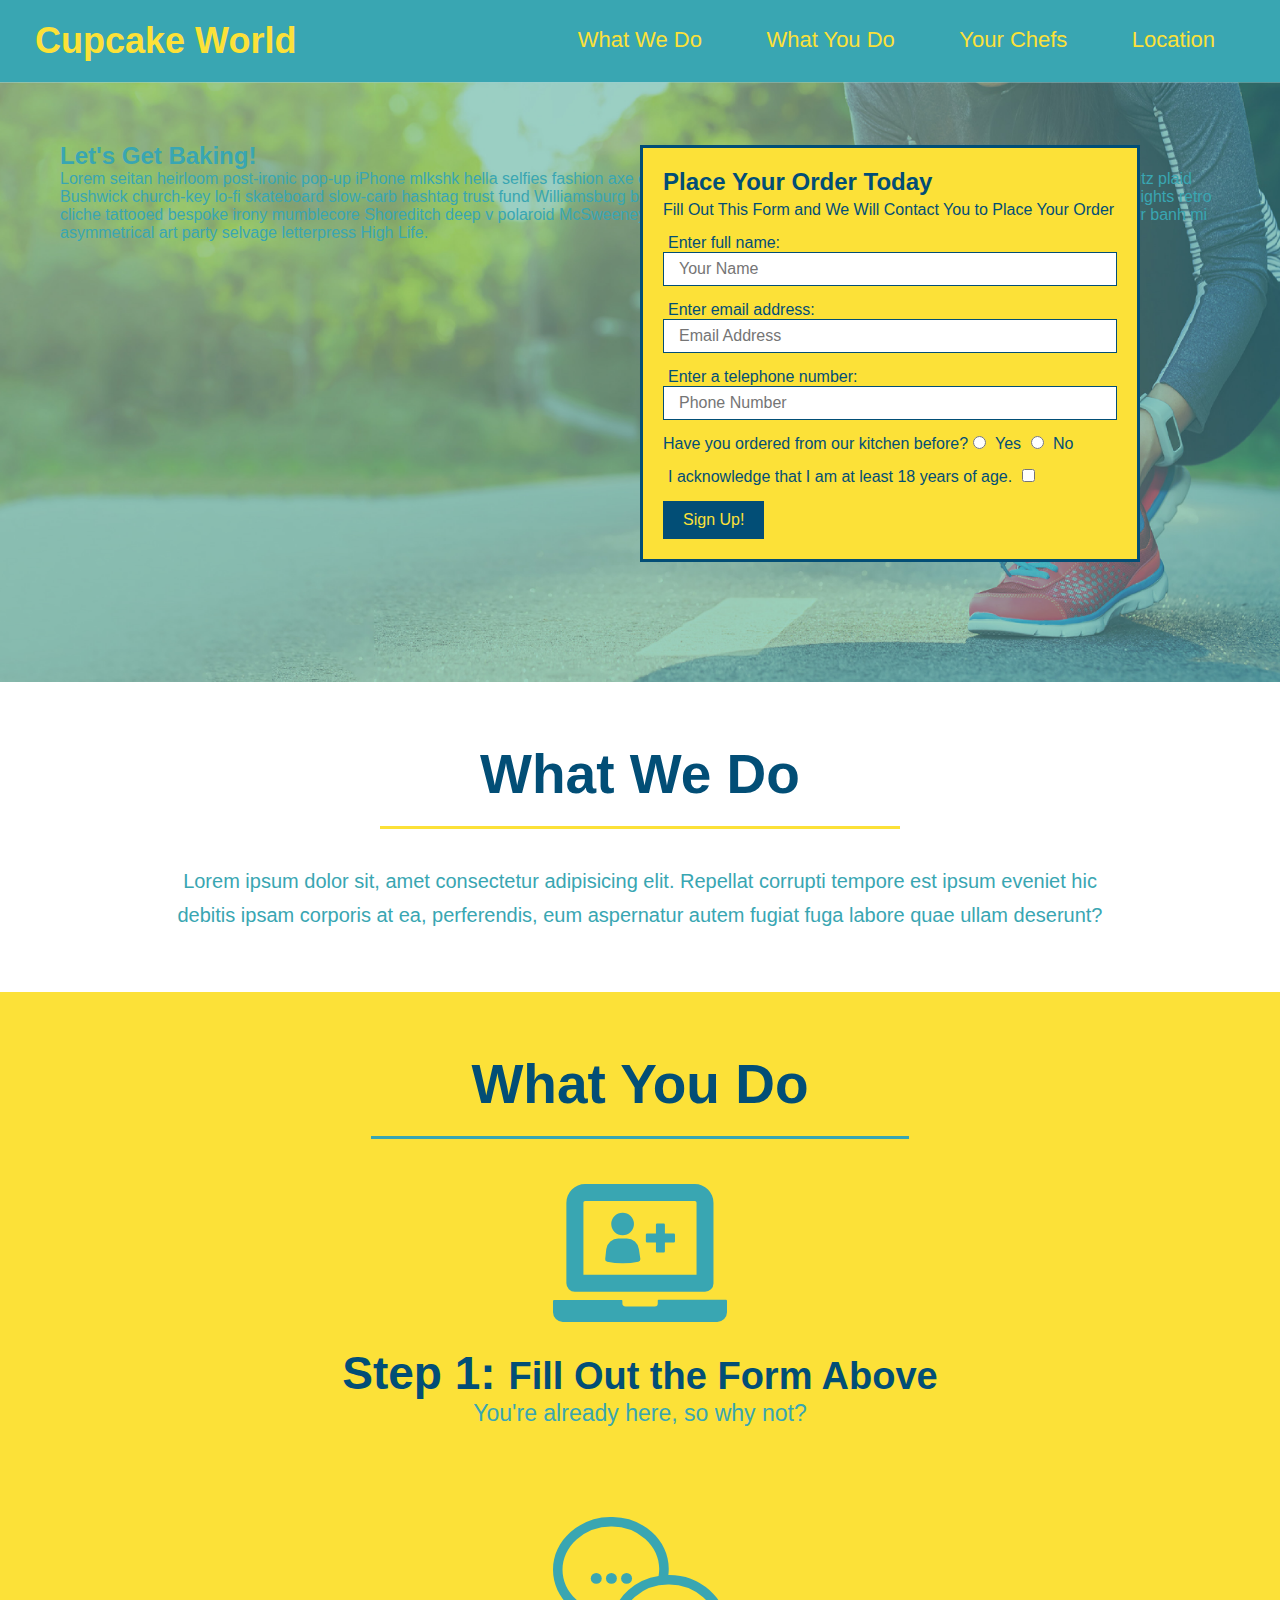
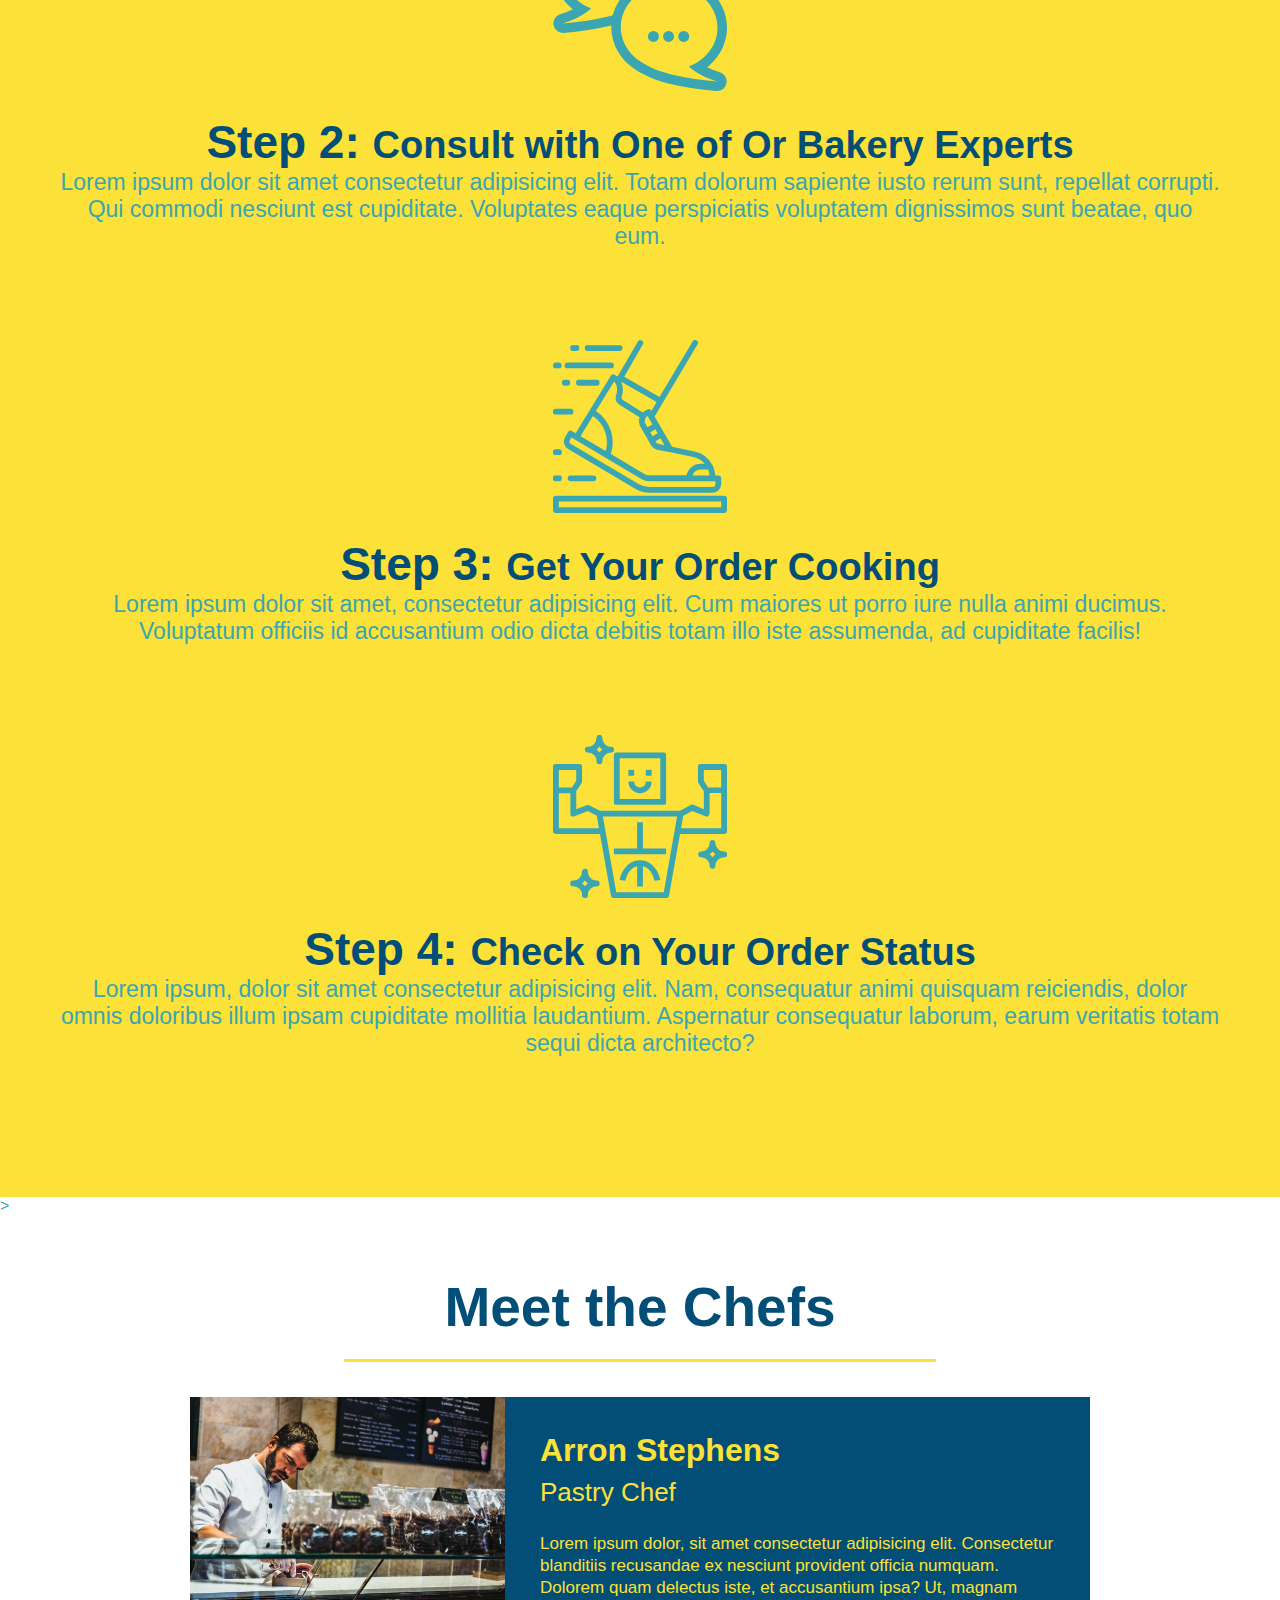
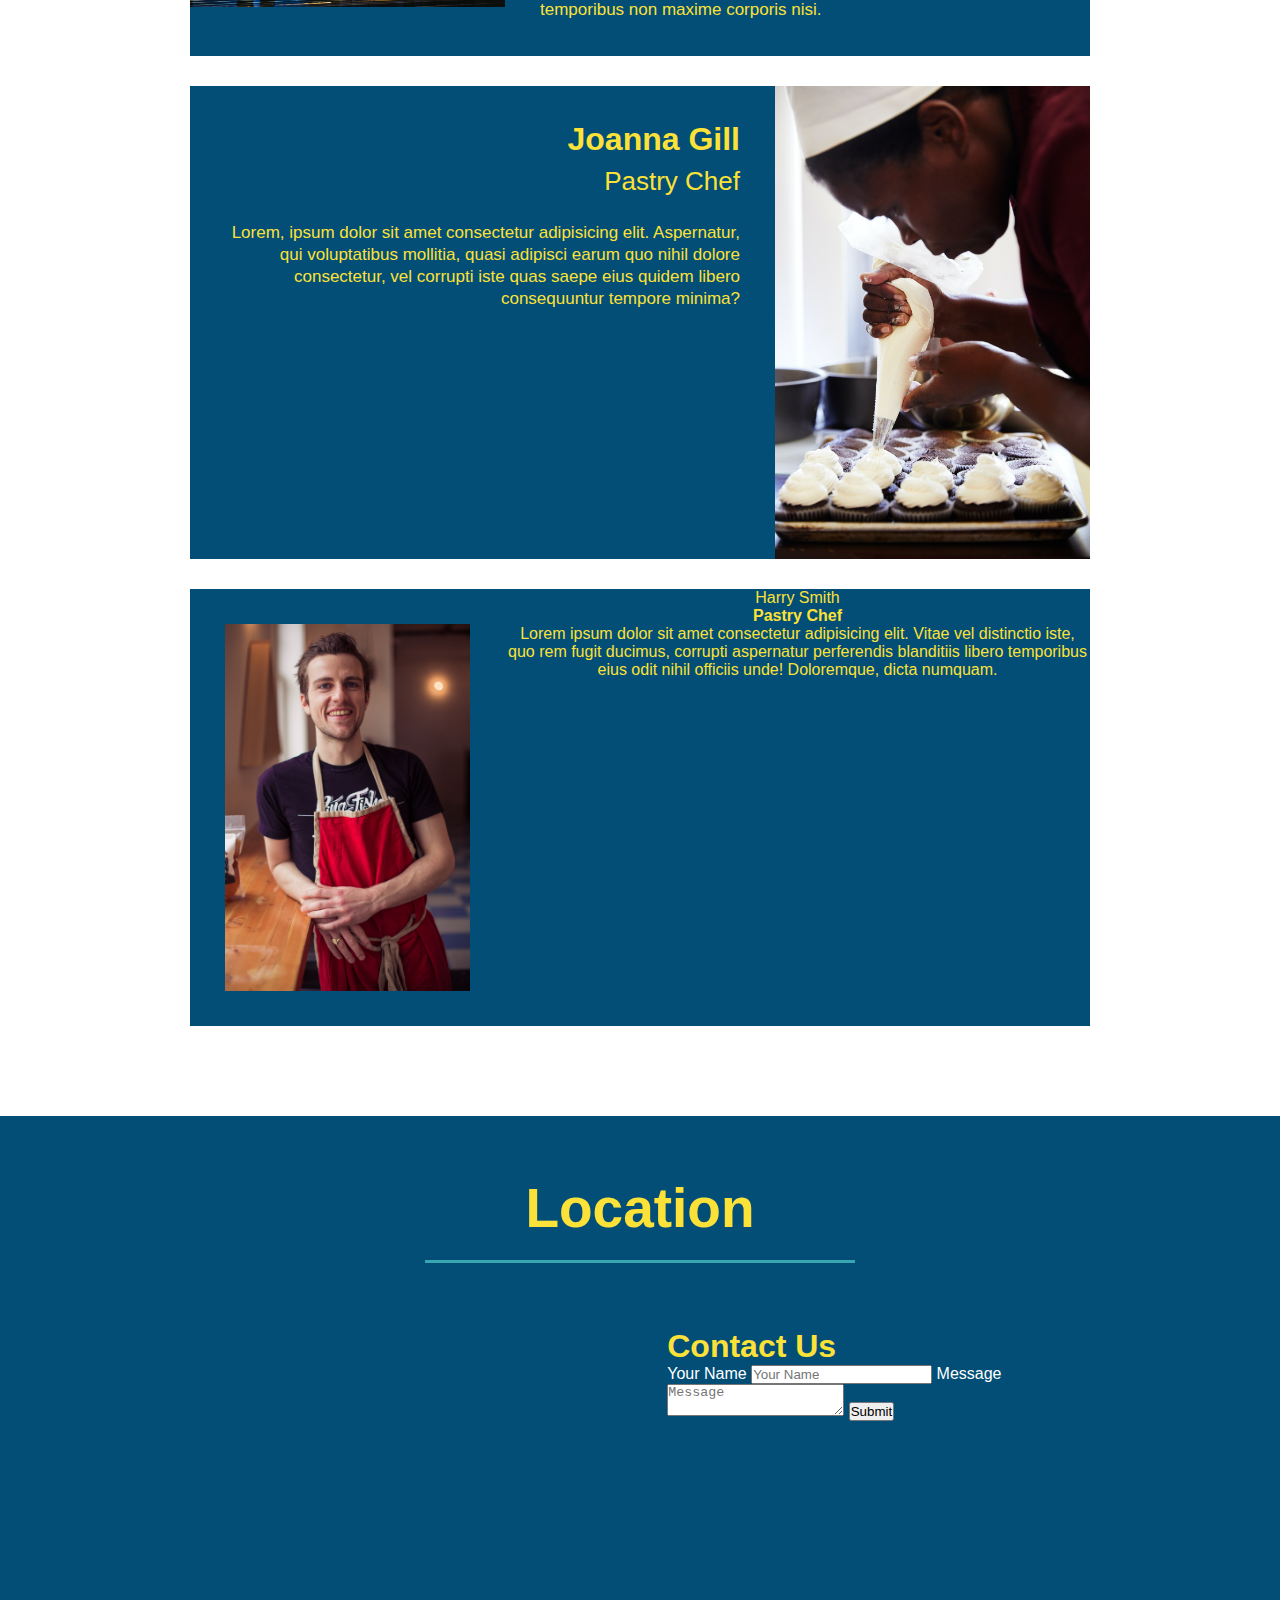
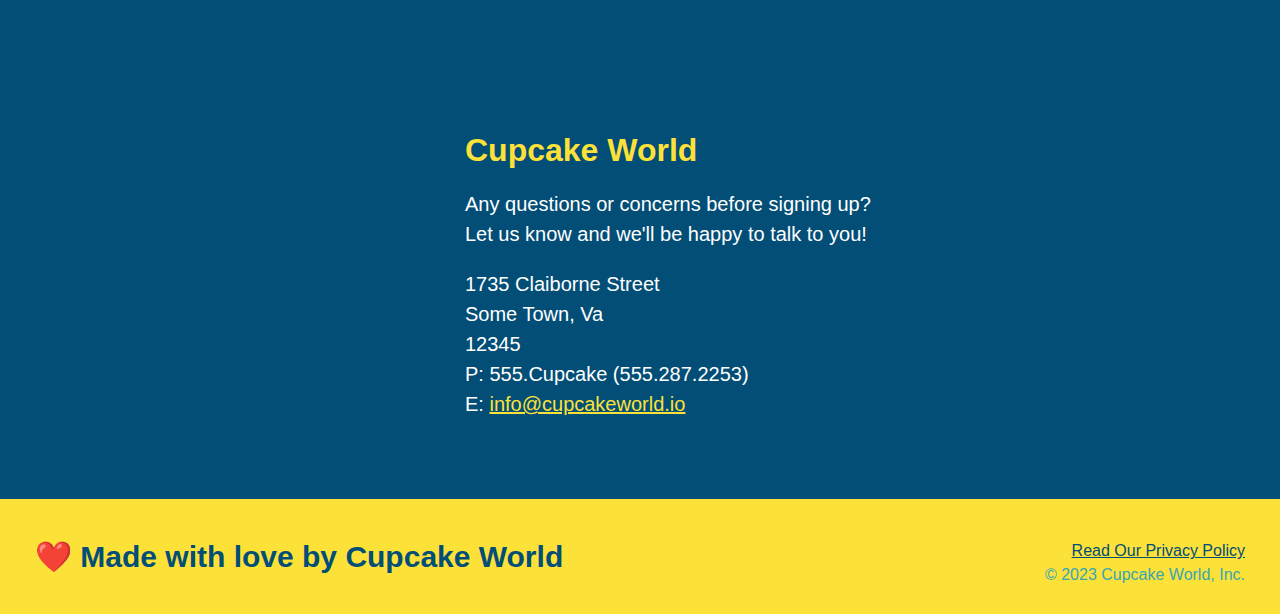
==== index.html @ 5c4ed867 "add contact form" ====
<!DOCTYPE HTML>
<html lang="en">

    <head>
        <meta charset="UTF-8" />
        <title>Cupcake World</title>
        <link rel="stylesheet" href="./assets/css/style.css" />
    </head>

    <body>
      <!-- navigation -->
      <header>
        <h1>
            <a href="/">Cupcake World</a>
        </h1>
        <nav>
          <!-- Unordered list element --> 
          <ul>
            <!-- List item elements -->
            <li>
                <!-- Anchor element -->
                <a href="#what-we-do">What We Do</a>
            </li>
            <li>
                <a href="#what-you-do">What You Do</a>
            </li>
            <li>
                <a href="#your-chefs">Your Chefs</a>
            </li>
            <li>
                <a href="#location">Location</a>
            </li>
          </ul> 
        </nav>
      </header>  

      <!-- hero/jumbotron -->
      <section class="hero">

        <div class="hero-cta">
          <h2>Let's Get Baking!</h2>
          <p>
            Lorem seitan heirloom post-ironic pop-up iPhone mlkshk hella selfies fashion axe occupy readymade put a bird on it messenger bag Wes Anderson Schlitz plaid Bushwick church-key lo-fi skateboard slow-carb hashtag trust fund Williamsburg biodiesel fixie farm-to-table 8-bit banjo XOXO Banksy chillwave bicycle rights retro cliche tattooed bespoke irony mumblecore Shoreditch deep v polaroid McSweeney's bitters cray gentrify tofu Marfa you probably haven't heard of them yr banh mi asymmetrical art party selvage letterpress High Life.
          </p>
        </div>
        
        <div class="hero-form">
            <h3>Place Your Order Today</h3>
            <p>Fill Out This Form and We Will Contact You to Place Your Order</p>
            <!-- Add form element -->
            <form>
              <label  for="name">Enter full name:</label>
              <input type="text" placeholder="Your Name" name="name" id="name" class="form-input" />
              <label for="email">Enter email address:</label>
              <input type="email" placeholder="Email Address" name="email" id="email" class="form-input" />
              <label for="phone">Enter a telephone number:</label>
              <input type="tel" placeholder="Phone Number" name="phone" id="phone" class="form-input" />
              <p>
                Have you ordered from our kitchen before?
                <input type="radio" name="ordered-confirm" id="ordered-yes" />
                <label for="ordered-yes">Yes</label>
                <input type="radio" name="ordered-confirm" id="ordered-no" />
                <label for="ordered-no">No</label>
                </p>
                <p>
                  <label for="checkbox" >I acknowledge that I am at least 18 years of age.</label>
                  <input type="checkbox" name="age-confirm" id="checkbox" />
                </p>
                <button type="submit">Sign Up!</button>
            </form>
        </div>
      </section>
      
      <!-- "what we do" section -->
      <section id="what-we-do" class="intro">
        <h2 class="section-title primary-border">What We Do</h2>
        <P>
          Lorem ipsum dolor sit, amet consectetur adipisicing elit. Repellat corrupti tempore est ipsum eveniet hic debitis ipsam corporis at ea, perferendis, eum aspernatur autem fugiat fuga labore quae ullam deserunt?
        </P>
      </section>

      <!-- "what you do" section -->
      <section id="what-you-do" class="steps">
        <h2 class="section-title secondary-border">What You Do</h2>

        <div>
          <img src="./assets/images/step-1.svg" alt="">
          <h3>Step 1: <span>Fill Out the Form Above</span></h3>
          <p>You're already here, so why not?</p>
        </div>

        <div>
          <img src="./assets/images/step-2.svg" alt="">
          <h3>Step 2: <span>Consult with One of Or Bakery Experts</span></h3>
          <p>Lorem ipsum dolor sit amet consectetur adipisicing elit. Totam dolorum sapiente iusto rerum sunt, repellat corrupti. Qui commodi nesciunt est cupiditate. Voluptates eaque perspiciatis voluptatem dignissimos sunt beatae, quo eum.</p>
        </div>

        <div>
          <img src="./assets/images/step-3.svg" alt="">
          <h3>Step 3: <span>Get Your Order Cooking</span></h3>
          <p>Lorem ipsum dolor sit amet, consectetur adipisicing elit. Cum maiores ut porro iure nulla animi ducimus. Voluptatum officiis id accusantium odio dicta debitis totam illo iste assumenda, ad cupiditate facilis!</p>
        </div>

        <div>
          <img src="./assets/images/step-4.svg" alt="">
          <h3>Step 4: <span>Check on Your Order Status</span></h3>
          <p>Lorem ipsum, dolor sit amet consectetur adipisicing elit. Nam, consequatur animi quisquam reiciendis, dolor omnis doloribus illum ipsam cupiditate mollitia laudantium. Aspernatur consequatur laborum, earum veritatis totam sequi dicta architecto?</p>
        </div>
      </section>

      <!-- "meet the chefs" section -->>
      <section id="your-chefs" class="chefs">
        <h2 class="section-title primary-border">Meet the Chefs</h2>
        <article class="chef">
          <img src="./assets/images/chef 1.jpg" alt="Arron Stephens prepping a dessert" />
          <div class="chef-bio text-left">
            <h3>Arron Stephens</h3>
            <h4>Pastry Chef</h4>
            <p>
              Lorem ipsum dolor, sit amet consectetur adipisicing elit. Consectetur blanditiis recusandae ex nesciunt provident officia numquam. Dolorem quam delectus iste, et accusantium ipsa? Ut, magnam temporibus non maxime corporis nisi.
            </p>
          </div>
        </article>

        <article class="chef">
          <div class="chef-bio text-right">
            <h3>Joanna Gill</h3>
            <h4>Pastry Chef</h4>
            <p>Lorem, ipsum dolor sit amet consectetur adipisicing elit. Aspernatur, qui voluptatibus mollitia, quasi adipisci earum quo nihil dolore consectetur, vel corrupti iste quas saepe eius quidem libero consequuntur tempore minima?</p>     
          </div>
          <img src="./assets/images/chef 2.jpg" alt="Joanna Gill frosting cupcakes" />
        </article>

        <article class="chef">
          <img src="./assets/images/chef 3.jpg" alt="Harry posing next to counter"
          <div class="chef-bio text-left"
          <h3>Harry Smith</h3>
          <h4>Pastry Chef</h4>
          <p>Lorem ipsum dolor sit amet consectetur adipisicing elit. Vitae vel distinctio iste, quo rem fugit ducimus, corrupti aspernatur perferendis blanditiis libero temporibus eius odit nihil officiis unde! Doloremque, dicta numquam.</p>
        </article>
      </section>



      <!-- "location" section -->
      <section id="location" class="contact">
        <h2 class="section-title secondary-border">Location</h2>
        <div class="contact-info">
          <iframe src="https://www.google.com/maps/embed?pb=!1m18!1m12!1m3!1d3163.5725882426223!2d-77.46932588798205!3d37.54157142544167!2m3!1f0!2f0!3f0!3m2!1i1024!2i768!4f13.1!3m3!1m2!1s0x89b1115e285dded5%3A0x635babde89b0873b!2s1735%20Claiborne%20St%2C%20Richmond%2C%20VA%2023220!5e0!3m2!1sen!2sus!4v1688583131663!5m2!1sen!2sus" 
          style="border:0;" 
          allowfullscreen="" 
          loading="lazy" 
          referrerpolicy="no-referrer-when-downgrade">
          </iframe>
          <div class="contact-form">
            <h3>Contact Us</h3>
            <form>
              <label for="contact-name">Your Name</label>
              <input type="text" id="contact-name" placeholder="Your Name" />
              <label for="contact-message">Message</label>
              <textarea id="contact-message" placeholder="Message"></textarea>
              <button type="submit">Submit</button>
            </form>
          </div>
          <div>
            <h3>Cupcake World</h3>
            <p>
            Any questions or concerns before signing up?
            <br/>
            Let us know and we'll be happy to talk to you!
           </p>
           <address>
            1735 Claiborne Street <br/>
            Some Town, Va <br/>
            12345 <br/>
            P: 555.Cupcake (555.287.2253)<br/>
            E: <a href="mailto:info@cupcakeworld.io">info@cupcakeworld.io</a>
           </address>
          </div>
        </div>  
      </section>

      <!-- "footer" section -->
      <footer>
        <h2>&#10084;&#65039; Made with love by Cupcake World</h2>
        <div>
            <a href="./privacy-policy.html">Read Our Privacy Policy</a><br />
            &copy; 2023 Cupcake World, Inc.
        </div>
      </footer>

    </body>
</html>
---- assets/css/style.css ----
* {
    margin: 0;
    padding: 0;
    box-sizing: border-box;
}

body {
    color: #39a6b2;
    font-family: Arial, Helvetica, sans-serif;
}

/* apply styles to header */
header {
    padding: 20px 35px;
    background-color: #39a6b2;
}

header h1 {
    font-weight: bold;
    font-size: 36px;
    color: #fce138;
    margin: 0;
    display: inline;
}

header a {
    text-decoration: none;
    color: #fce138;
}

header nav {
    float: right;
    margin: 7px 0;
}

header nav ul li {
    display: inline;
}

header nav ul li a {
    margin: 0 30px;
    font-weight: lighter;
    font-size: 22px;
}

footer {
    background: #fce138;
    width: 100%;
    padding: 40px 35px;
}

footer h2 {
    display: inline;
    color: #024e76;
    font-size: 30px;
    margin: 0;
}

footer div {
    float: right;
    line-height: 1.5;
    text-align: right;
}

footer a {
    color: #024e76;
}

section {
    padding: 60px;
}

/* Hero Style Start */
.hero {
    background-image: url("../images/hero-bg.jpg");
    height: 600px;
    background-size: cover;
    background-position: center;
    position: relative;
}

.hero-form {
    border: solid 3px #024e76;
    background-color: #fce138;
    padding: 20px;
    width: 500px;
    color: #024e76;
    position: absolute;
    bottom: 120px;
    right: 140px;
}

.hero-form h3 {
    font-size: 24px;
    margin: 0;
}

.hero-form p {
    margin: 5px 0 15px 0;
}

.form-input {
    border: 1px solid #024e76;
    display: block;
    padding: 7px 15px;
    font-size: 16px;
    color: #024e76;
    width: 100%;
    margin-bottom: 15px;
}

.hero-form label {
    margin: 0 5px;
}

.hero-form button {
    color: #fce138;
    background-color: #024e76;
    border: none;
    padding: 10px 20px;
    font-size: 16px;
}
/* Hero Style End */

.intro {
    text-align: center;
}

.intro p {
    line-height: 1.7;
    color: #39a6b2;
    width: 80%;
    font-size: 20px;
    margin: 0 auto;
}

.steps {
    text-align: center;
    background: #fce138;
}

.section-title {
    font-size: 55px;
    color: #024e76;
    margin-bottom: 35px;
    padding: 0 100px 20px 100px;
    display: inline-block;
    border-bottom: 3px solid;
}

.primary-border {
    border-color: #fce138;
}

.secondary-border {
    border-color: #39a6b2;
}

.steps div {
    margin-bottom: 80px;
}

.steps img {
    width: 15%;
    margin: 10px 0;
}

.steps h3 {
    color: #024e76;
    font-size: 46px;
    margin-top: 10px;
}

.steps p {
    color: #39a6b2;
    font-size: 23px;
}

.steps span {
    font-size: 38px;
}

.chefs {
    text-align: center;
}

.chef {
    width: 900px;
    margin: 0 auto 30px auto;
    background: #024e76;
    color: #fce138;
    overflow: auto;
}

.chef img {
    width: 35%;
    float: left;
}

.chef-bio {
    padding: 35px;
    float: left;
    width: 65%;
}

.chef-bio h3 {
    font-size: 32px;
    margin-bottom: 8px;
}

.chef-bio h4 {
    font-weight:  lighter;
    font-size: 26px;
    margin-bottom: 25px;
}

.chef-bio p {
    font-size: 17px;
    line-height: 1.3;
}



.text-left {
    text-align: left;
}

.text-right {
    text-align: right;
}

.contact {
    text-align: center;
    background: #024e76;
}

.contact h2 {
    color: #fce138;
}

.contact-info iframe {
    width: 400px;
    height: 400px;
}

.contact-info div {
    width: 410px;
    display: inline-block;
    vertical-align: top;
    text-align: left;
    margin: 30px 0 0 60px;
    color: white;
}

.contact-info h3 {
    color: #fce138;
    font-size: 32px;
}

.contact-info p, .contact-info address {
    margin: 20px 0;
    line-height: 1.5;
    font-size: 20px;
    font-style: normal;
}

.contact-info a {
    color: #fce138;
}
/* LOCATION STYLES END */
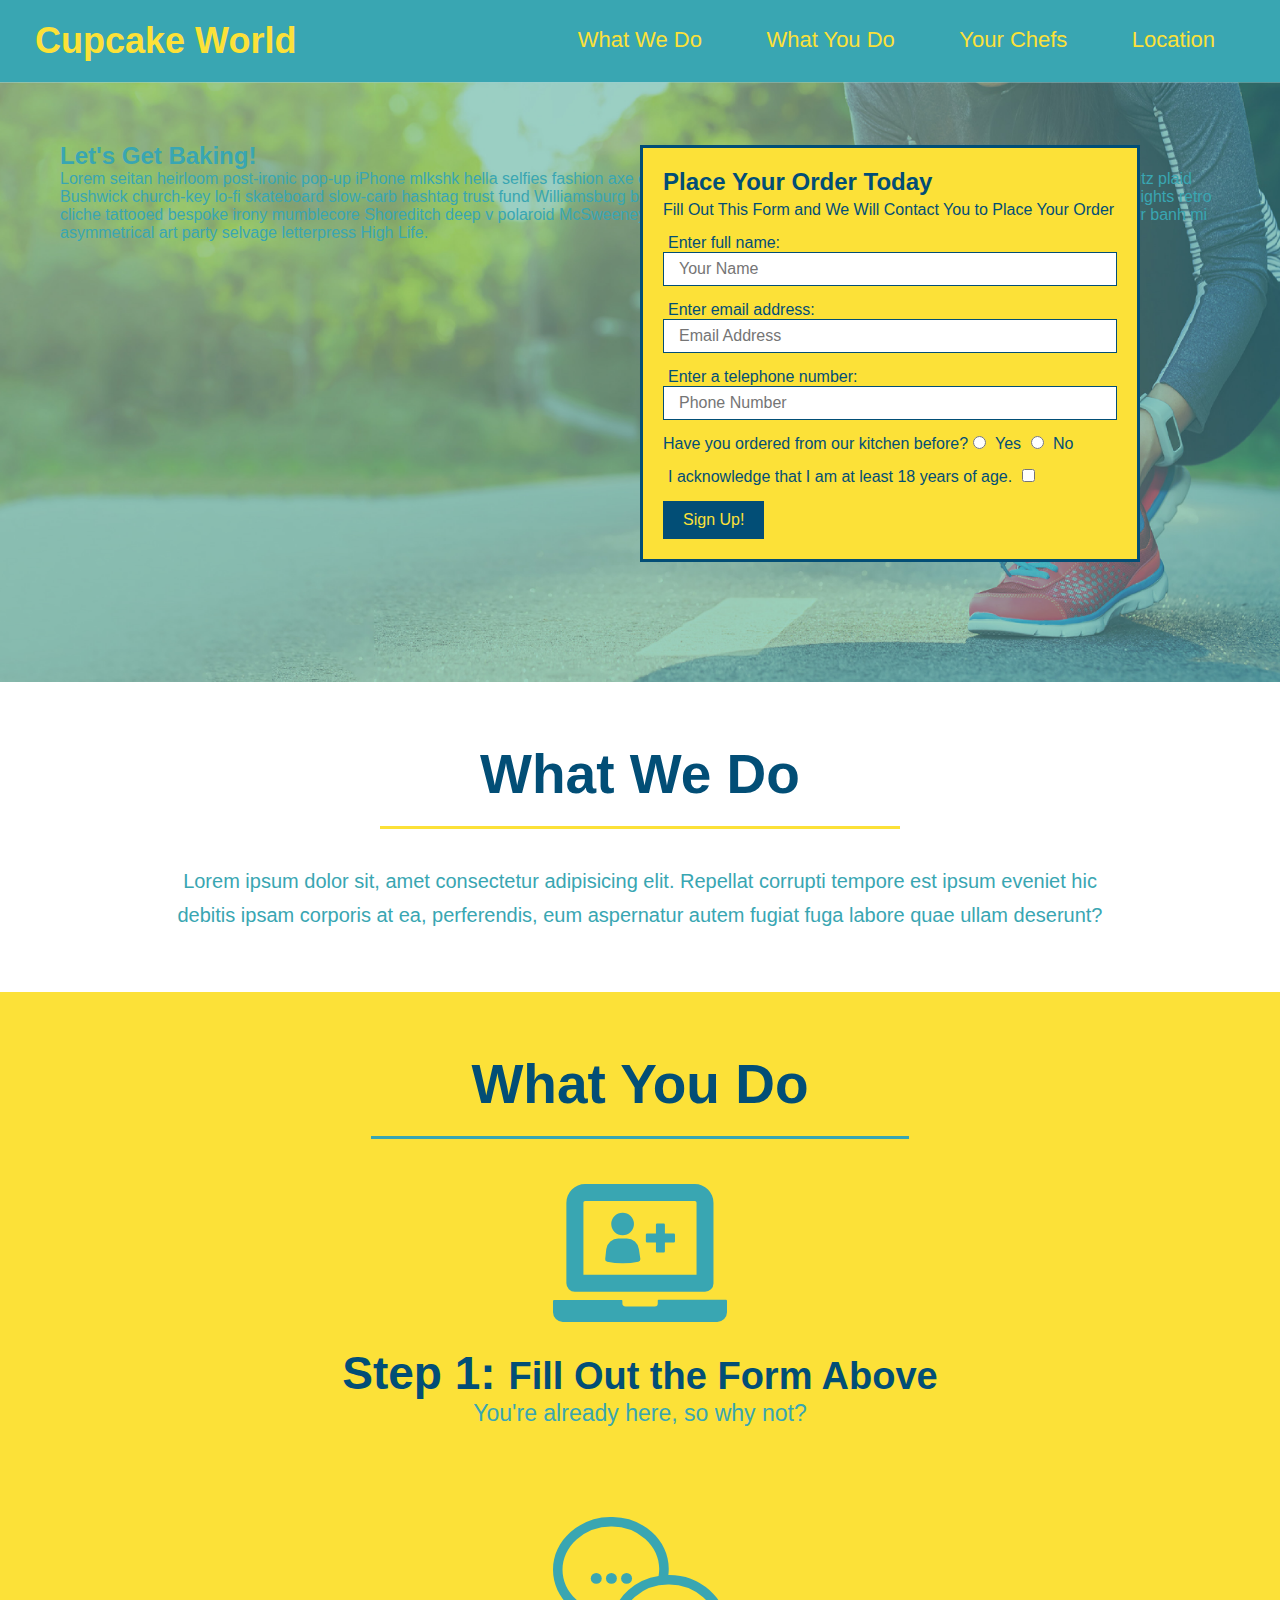
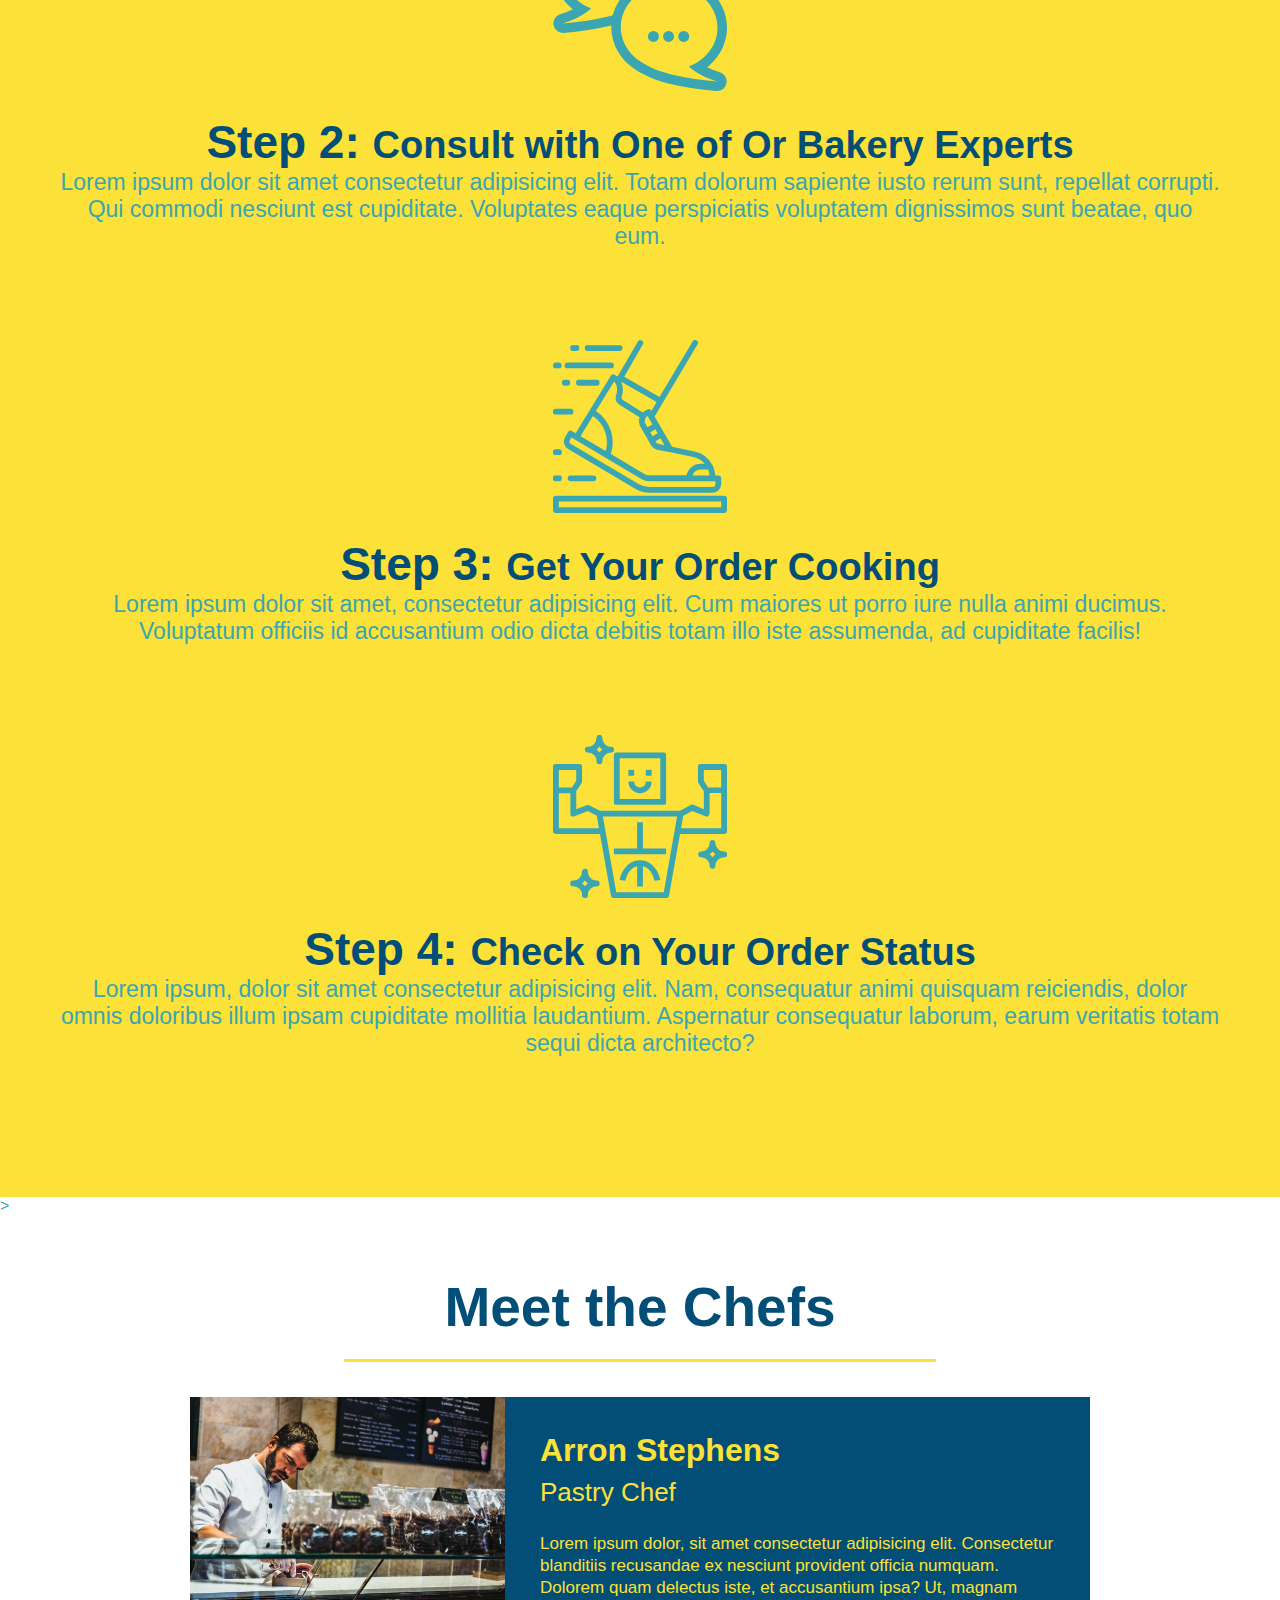
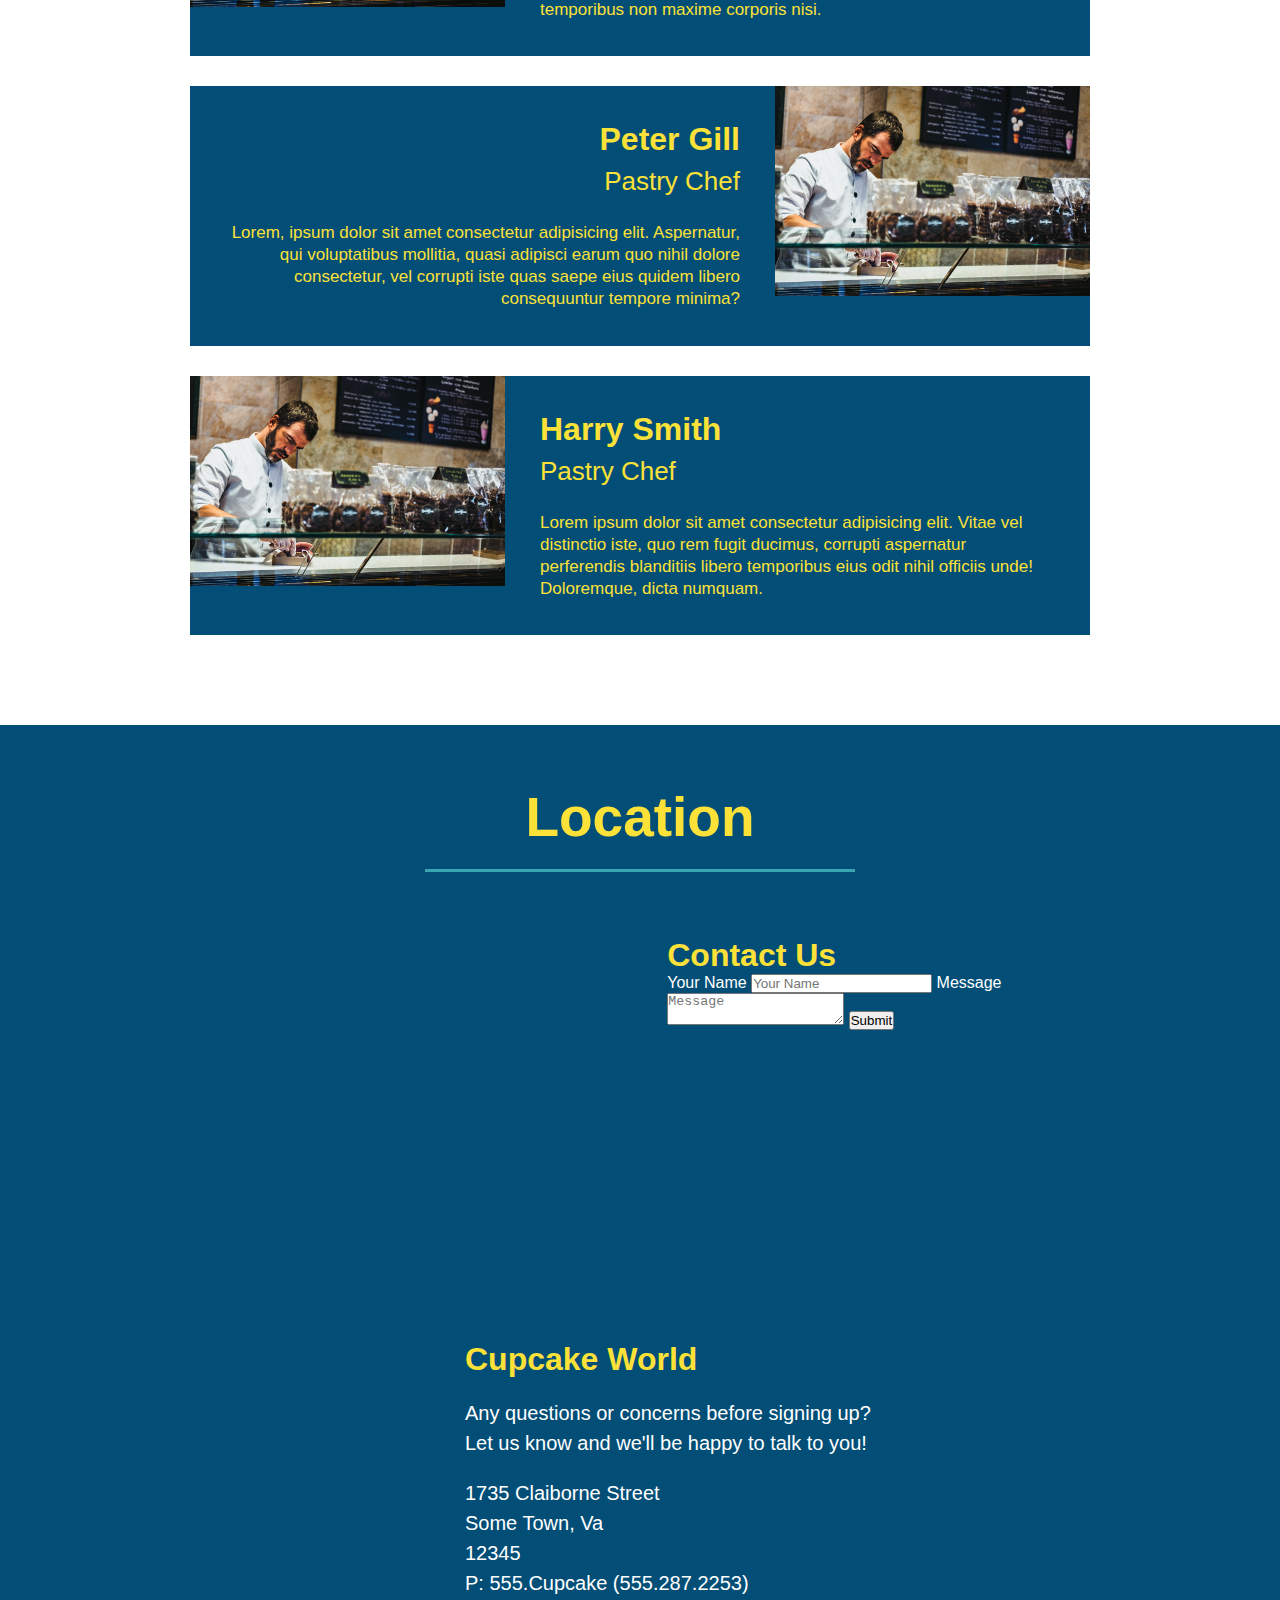
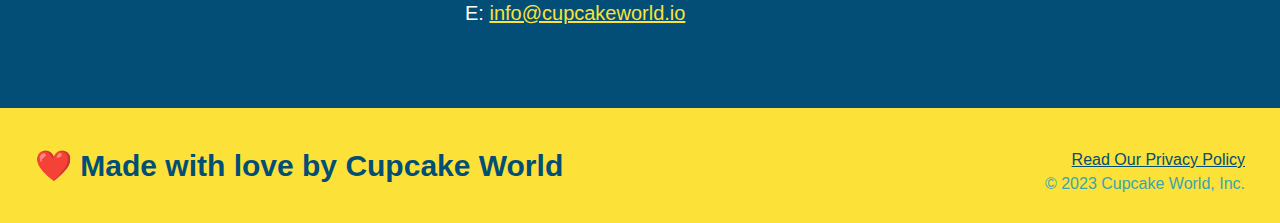
==== commit ae315652: "chef image updated" ====
--- a/index.html
+++ b/index.html
@@ -124,19 +124,20 @@
 
         <article class="chef">
           <div class="chef-bio text-right">
-            <h3>Joanna Gill</h3>
+            <h3>Peter Gill</h3>
             <h4>Pastry Chef</h4>
             <p>Lorem, ipsum dolor sit amet consectetur adipisicing elit. Aspernatur, qui voluptatibus mollitia, quasi adipisci earum quo nihil dolore consectetur, vel corrupti iste quas saepe eius quidem libero consequuntur tempore minima?</p>     
           </div>
-          <img src="./assets/images/chef 2.jpg" alt="Joanna Gill frosting cupcakes" />
+          <img src="./assets/images/chef 1.jpg" alt="Peter Gill frosting cupcakes" />
         </article>
 
         <article class="chef">
-          <img src="./assets/images/chef 3.jpg" alt="Harry posing next to counter"
-          <div class="chef-bio text-left"
+          <img src="./assets/images/chef 1.jpg" alt="Harry posing next to counter" />
+          <div class="chef-bio text-left">
           <h3>Harry Smith</h3>
           <h4>Pastry Chef</h4>
           <p>Lorem ipsum dolor sit amet consectetur adipisicing elit. Vitae vel distinctio iste, quo rem fugit ducimus, corrupti aspernatur perferendis blanditiis libero temporibus eius odit nihil officiis unde! Doloremque, dicta numquam.</p>
+          </div>
         </article>
       </section>
 
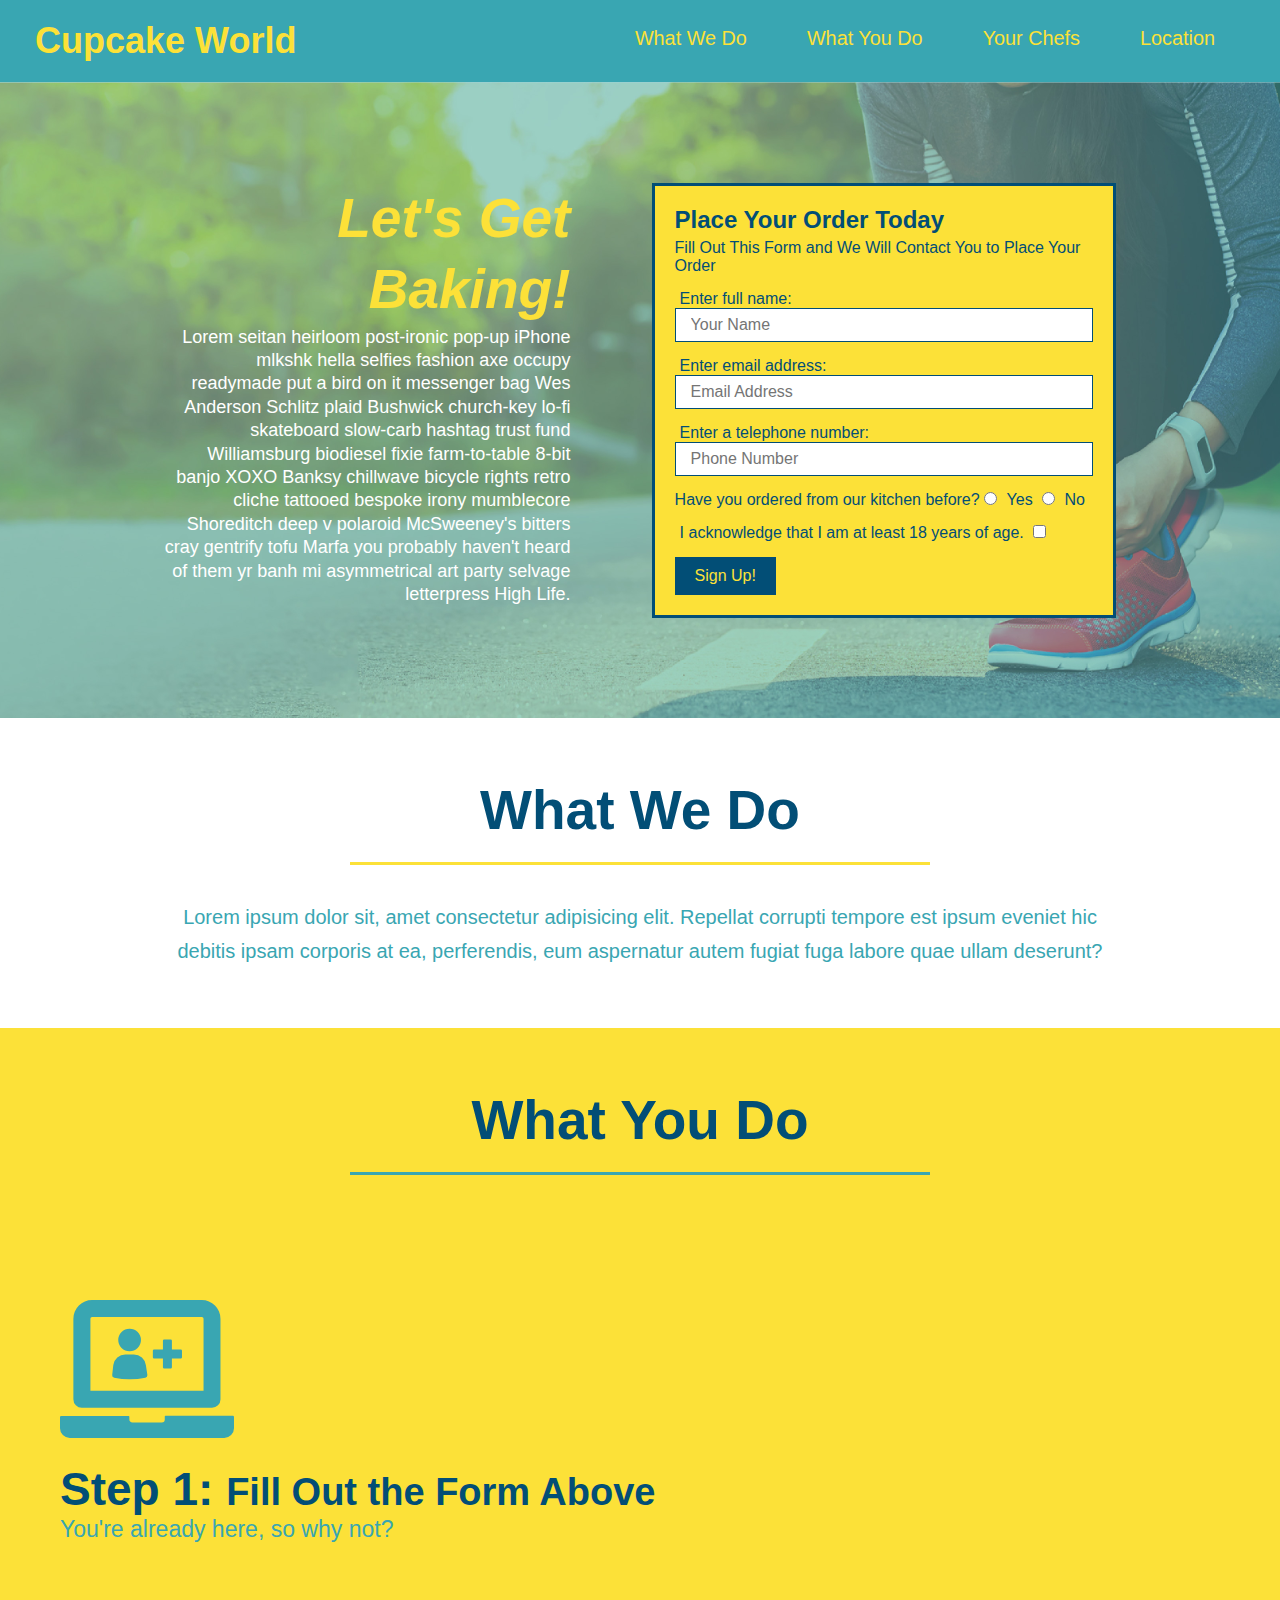
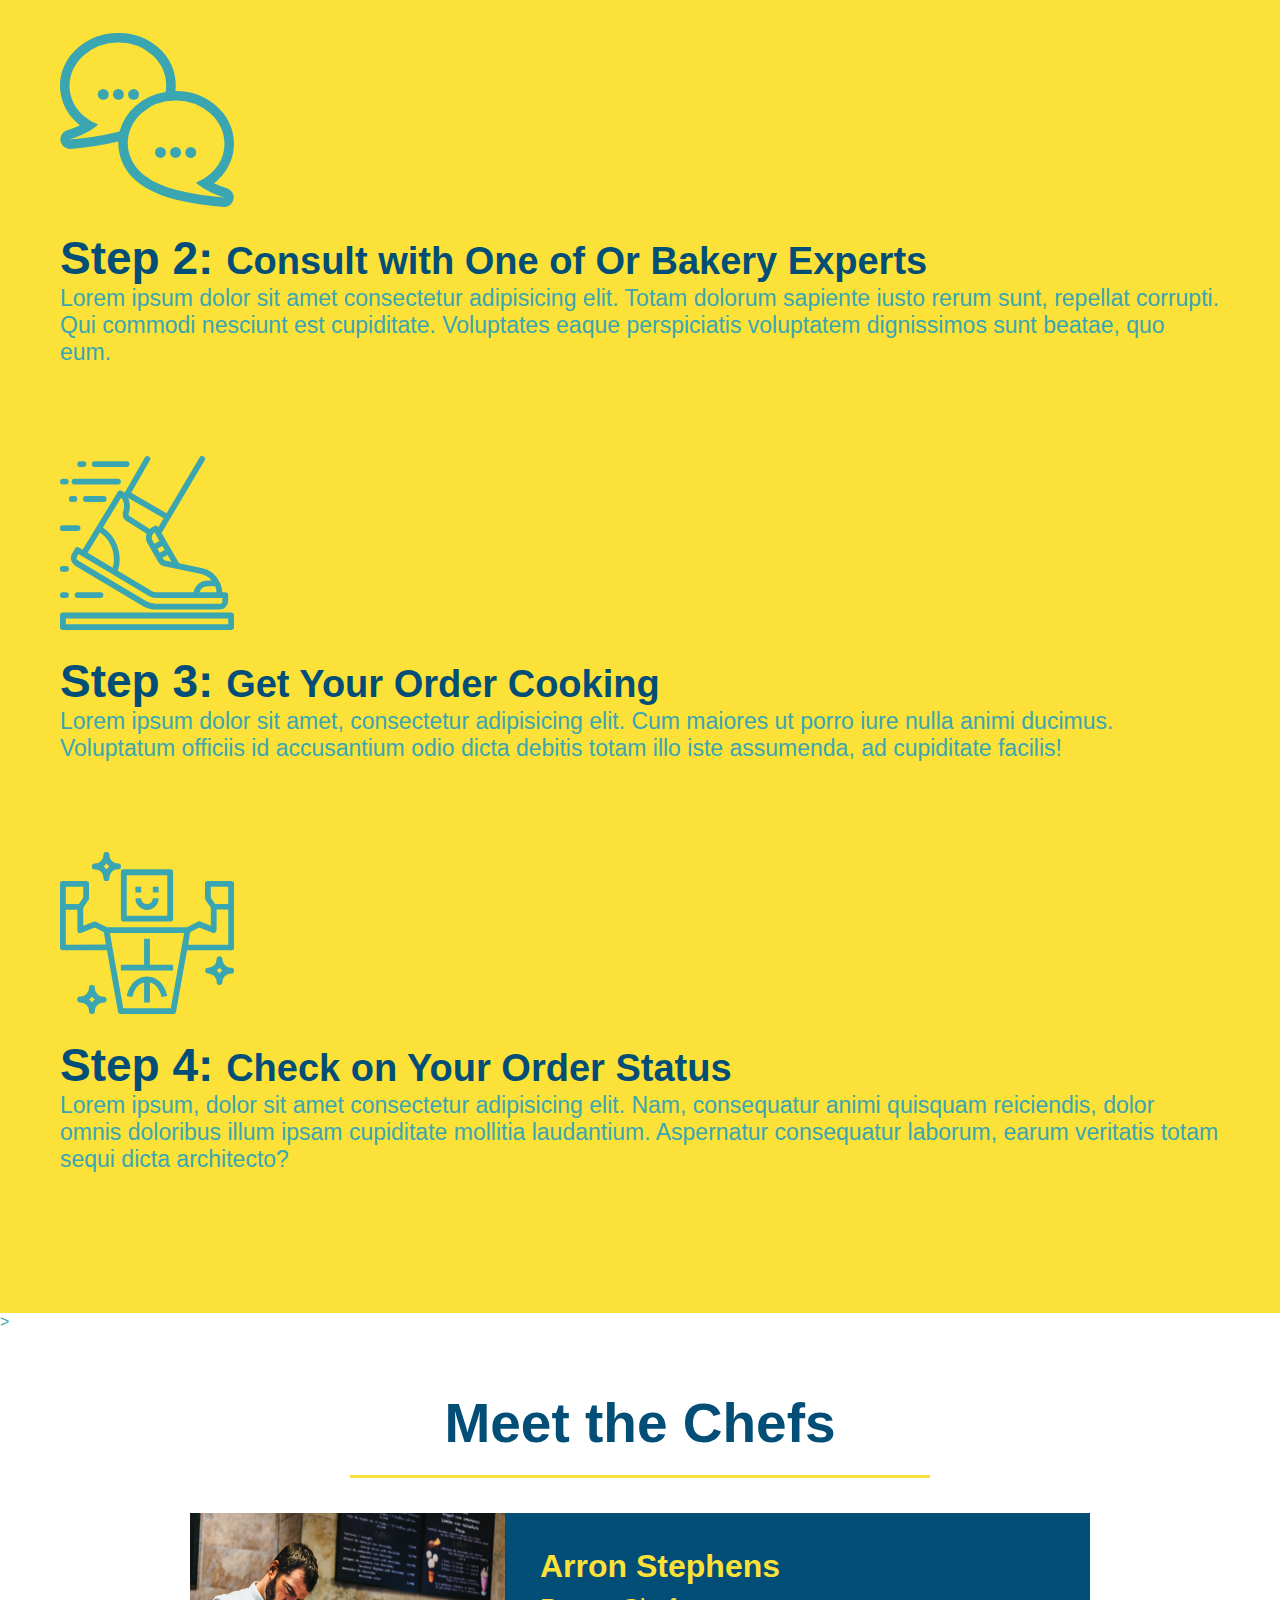
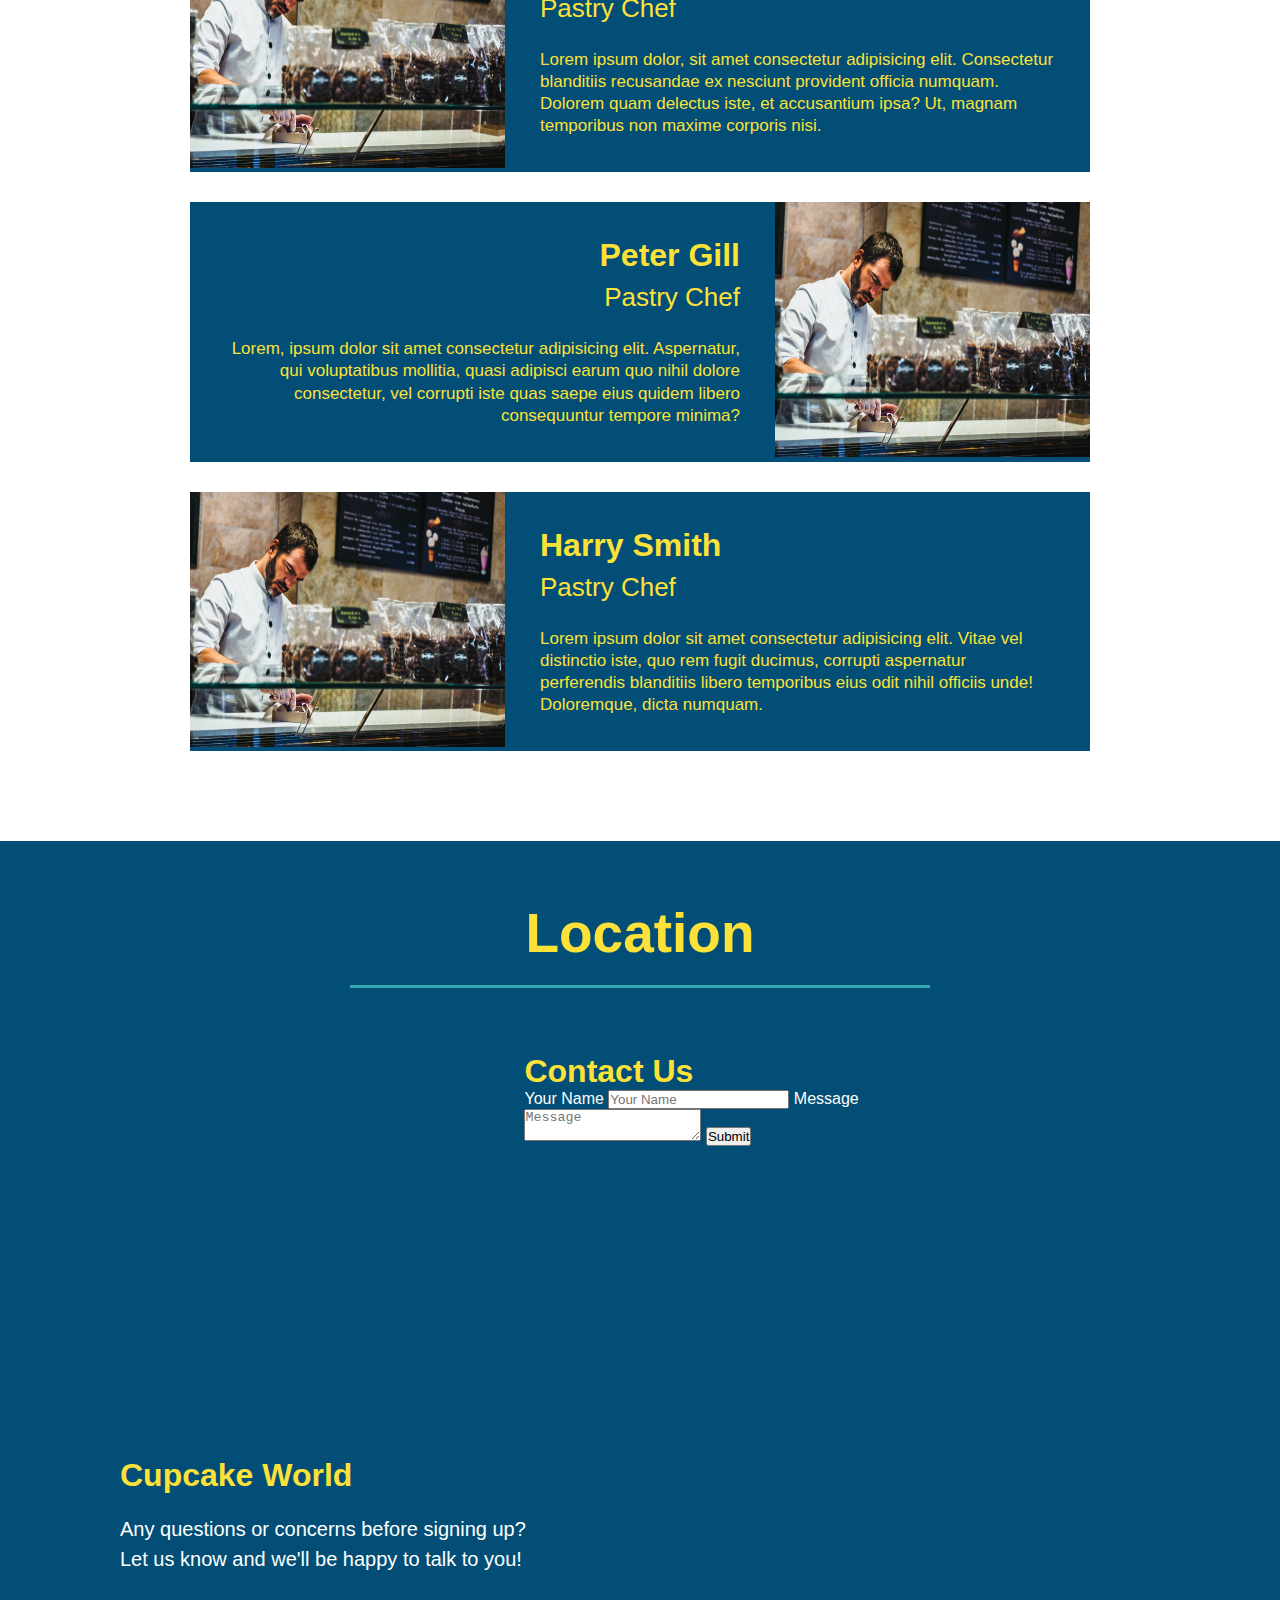
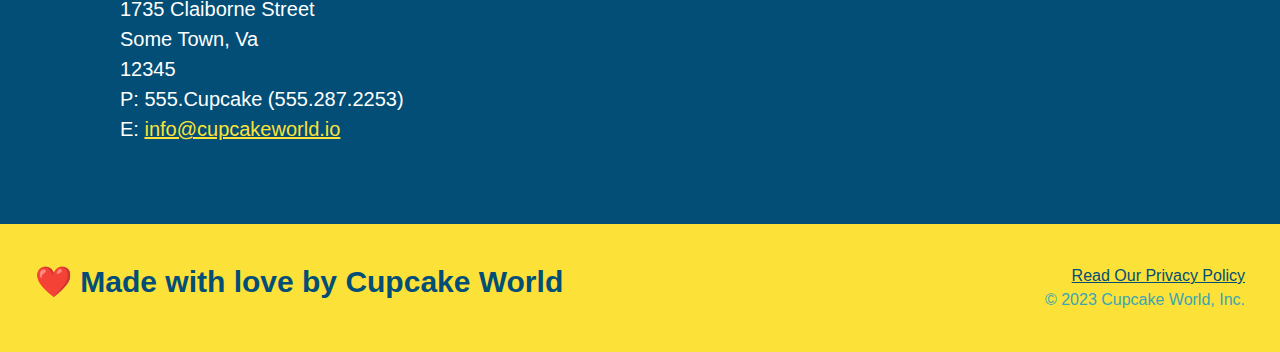
==== commit e5490db4: "start centering of section titles" ====
--- a/index.html
+++ b/index.html
@@ -73,15 +73,21 @@
       
       <!-- "what we do" section -->
       <section id="what-we-do" class="intro">
+       <div class="flex-row"> 
         <h2 class="section-title primary-border">What We Do</h2>
-        <P>
+       </div> 
+       <div class="flex-row">
+        <p>
           Lorem ipsum dolor sit, amet consectetur adipisicing elit. Repellat corrupti tempore est ipsum eveniet hic debitis ipsam corporis at ea, perferendis, eum aspernatur autem fugiat fuga labore quae ullam deserunt?
-        </P>
+        </p>
+       </div> 
       </section>
 
       <!-- "what you do" section -->
       <section id="what-you-do" class="steps">
+       <div class="flex-row">
         <h2 class="section-title secondary-border">What You Do</h2>
+       </div>
 
         <div>
           <img src="./assets/images/step-1.svg" alt="">
@@ -110,7 +116,9 @@
 
       <!-- "meet the chefs" section -->>
       <section id="your-chefs" class="chefs">
+       <div class="flex-row"> 
         <h2 class="section-title primary-border">Meet the Chefs</h2>
+       </div> 
         <article class="chef">
           <img src="./assets/images/chef 1.jpg" alt="Arron Stephens prepping a dessert" />
           <div class="chef-bio text-left">
@@ -145,7 +153,9 @@
 
       <!-- "location" section -->
       <section id="location" class="contact">
+       <div class="flex-row"> 
         <h2 class="section-title secondary-border">Location</h2>
+       </div> 
         <div class="contact-info">
           <iframe src="https://www.google.com/maps/embed?pb=!1m18!1m12!1m3!1d3163.5725882426223!2d-77.46932588798205!3d37.54157142544167!2m3!1f0!2f0!3f0!3m2!1i1024!2i768!4f13.1!3m3!1m2!1s0x89b1115e285dded5%3A0x635babde89b0873b!2s1735%20Claiborne%20St%2C%20Richmond%2C%20VA%2023220!5e0!3m2!1sen!2sus!4v1688583131663!5m2!1sen!2sus" 
           style="border:0;" 
--- a/assets/css/style.css
+++ b/assets/css/style.css
@@ -11,6 +11,9 @@
 
 /* apply styles to header */
 header {
+    display: flex;
+    justify-content: space-between;
+    flex-wrap: wrap;
     padding: 20px 35px;
     background-color: #39a6b2;
 }
@@ -20,7 +23,6 @@
     font-size: 36px;
     color: #fce138;
     margin: 0;
-    display: inline;
 }
 
 header a {
@@ -29,35 +31,39 @@
 }
 
 header nav {
-    float: right;
     margin: 7px 0;
 }
 
-header nav ul li {
-    display: inline;
+header nav ul {
+    display: flex;
+    flex-wrap: wrap;
+    justify-content: space-between;
+    align-items: center;
+    list-style: none;
 }
 
 header nav ul li a {
     margin: 0 30px;
     font-weight: lighter;
-    font-size: 22px;
+    font-size: 1.55vw;
 }
 
 footer {
+    display: flex;
+    justify-content: space-between;
+    flex-wrap: wrap;
     background: #fce138;
     width: 100%;
     padding: 40px 35px;
 }
 
 footer h2 {
-    display: inline;
     color: #024e76;
     font-size: 30px;
     margin: 0;
 }
 
 footer div {
-    float: right;
     line-height: 1.5;
     text-align: right;
 }
@@ -72,22 +78,21 @@
 
 /* Hero Style Start */
 .hero {
+    display: flex;
+    justify-content: center;
+    flex-wrap: wrap;
     background-image: url("../images/hero-bg.jpg");
-    height: 600px;
     background-size: cover;
     background-position: center;
-    position: relative;
 }
 
 .hero-form {
     border: solid 3px #024e76;
     background-color: #fce138;
     padding: 20px;
-    width: 500px;
-    color: #024e76;
-    position: absolute;
-    bottom: 120px;
-    right: 140px;
+    color: #024e76;
+    width: 40%;
+    margin: 3.5%;
 }
 
 .hero-form h3 {
@@ -120,11 +125,22 @@
     padding: 10px 20px;
     font-size: 16px;
 }
+
+.hero-cta {
+    width: 35%;
+    text-align: right;
+    margin: 3.5%;
+    color: #fff;
+    font-size: 18px;
+    line-height: 1.3;
+}
+
+.hero-cta h2 {
+    font-style: italic;
+    font-size: 55px;
+    color: #fce138;
+}
 /* Hero Style End */
-
-.intro {
-    text-align: center;
-}
 
 .intro p {
     line-height: 1.7;
@@ -132,20 +148,21 @@
     width: 80%;
     font-size: 20px;
     margin: 0 auto;
+    text-align: center;
 }
 
 .steps {
-    text-align: center;
     background: #fce138;
 }
 
 .section-title {
     font-size: 55px;
     color: #024e76;
-    margin-bottom: 35px;
-    padding: 0 100px 20px 100px;
-    display: inline-block;
     border-bottom: 3px solid;
+    padding-bottom: 20px;
+    text-align: center;
+    margin: 0 auto 35px auto;
+    width: 50%;
 }
 
 .primary-border {
@@ -178,10 +195,6 @@
 
 .steps span {
     font-size: 38px;
-}
-
-.chefs {
-    text-align: center;
 }
 
 .chef {
@@ -194,6 +207,7 @@
 
 .chef img {
     width: 35%;
+    height: 255px;
     float: left;
 }
 
@@ -229,8 +243,11 @@
     text-align: right;
 }
 
+.flex-row {
+    display: flex;
+}
+
 .contact {
-    text-align: center;
     background: #024e76;
 }
 
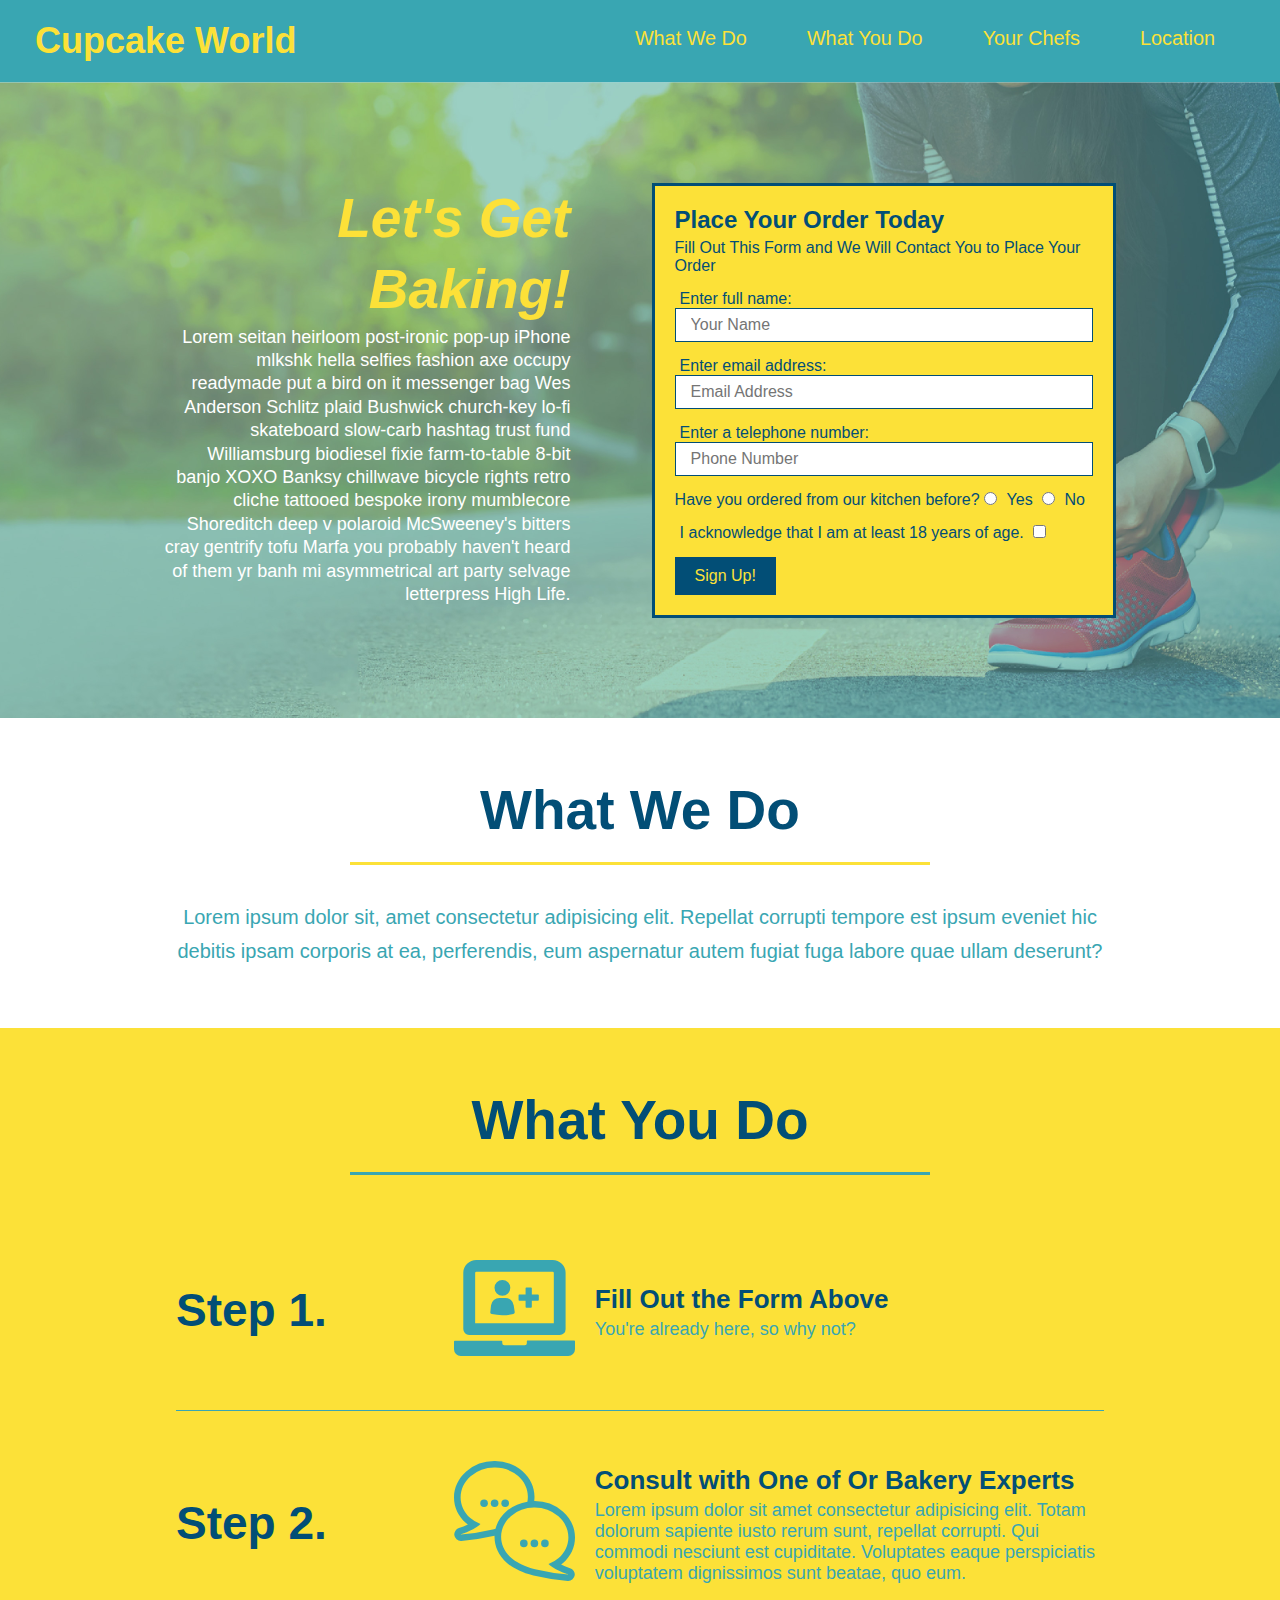
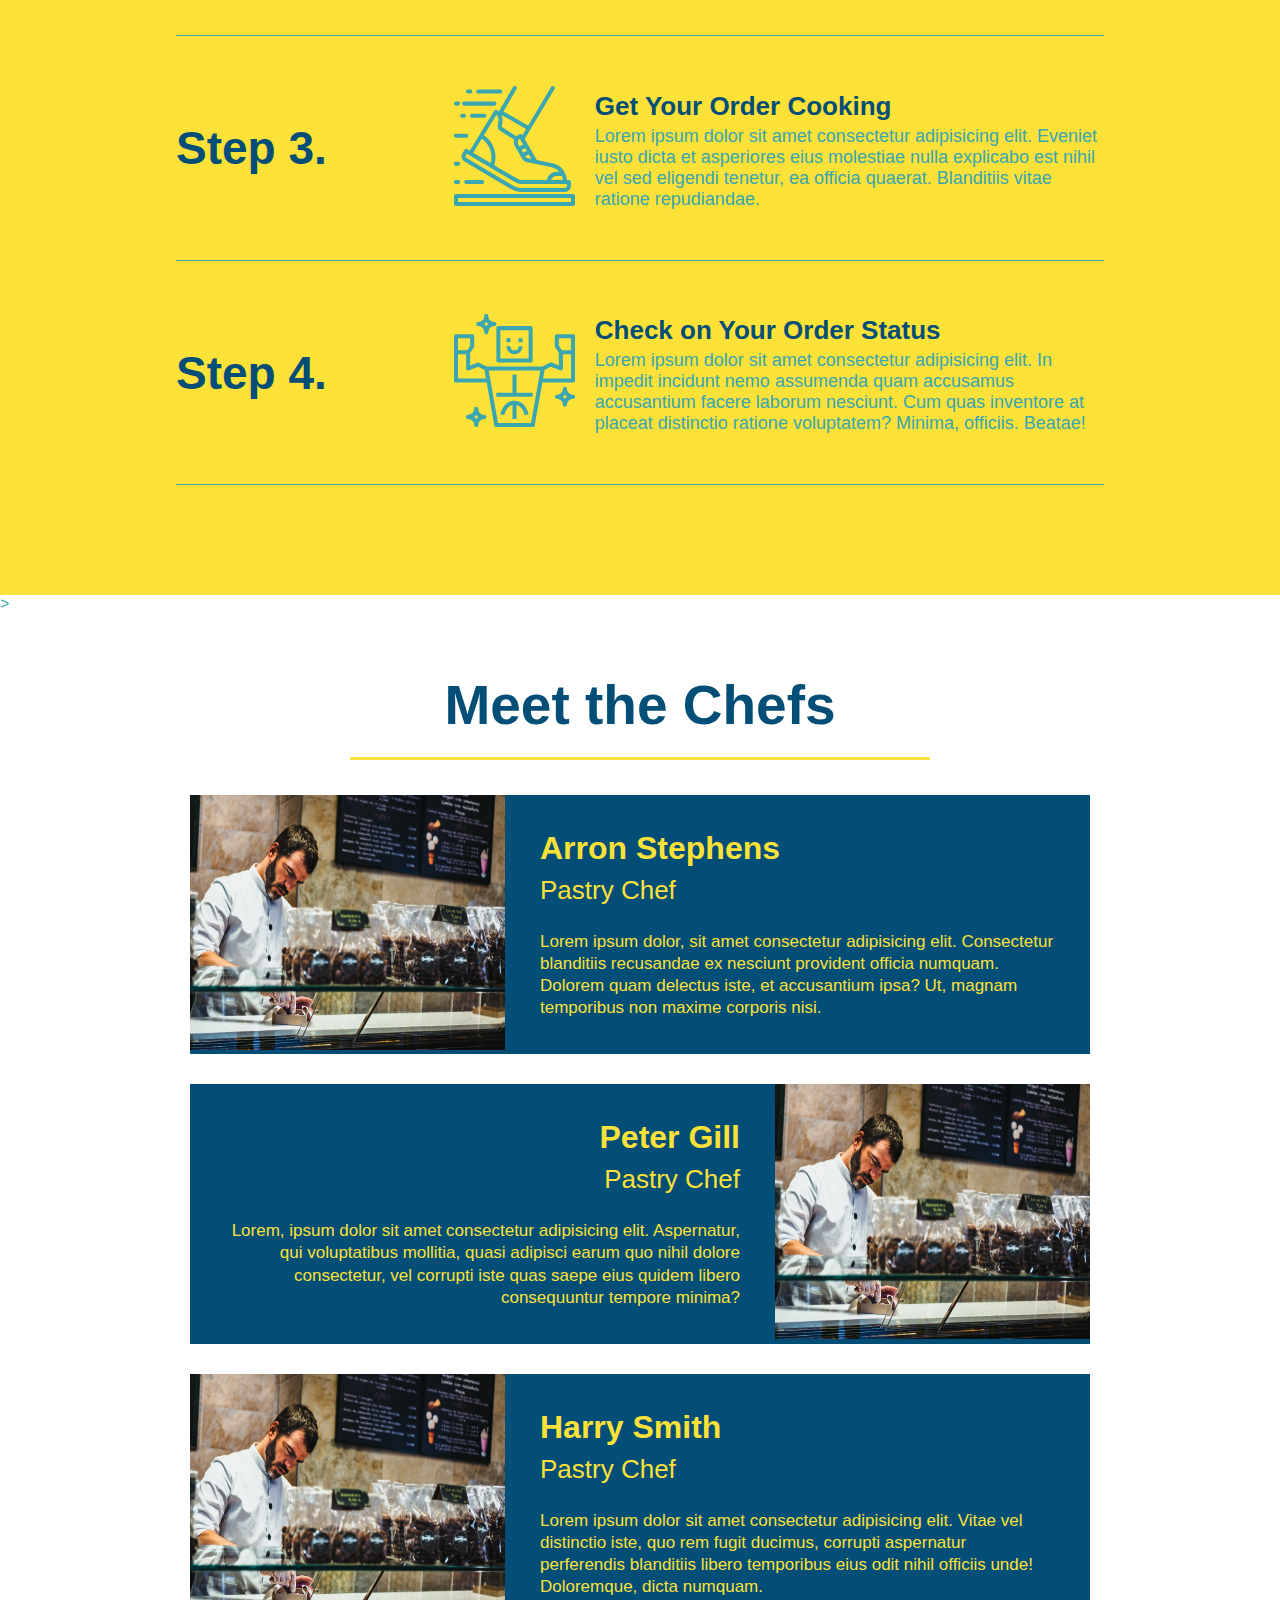
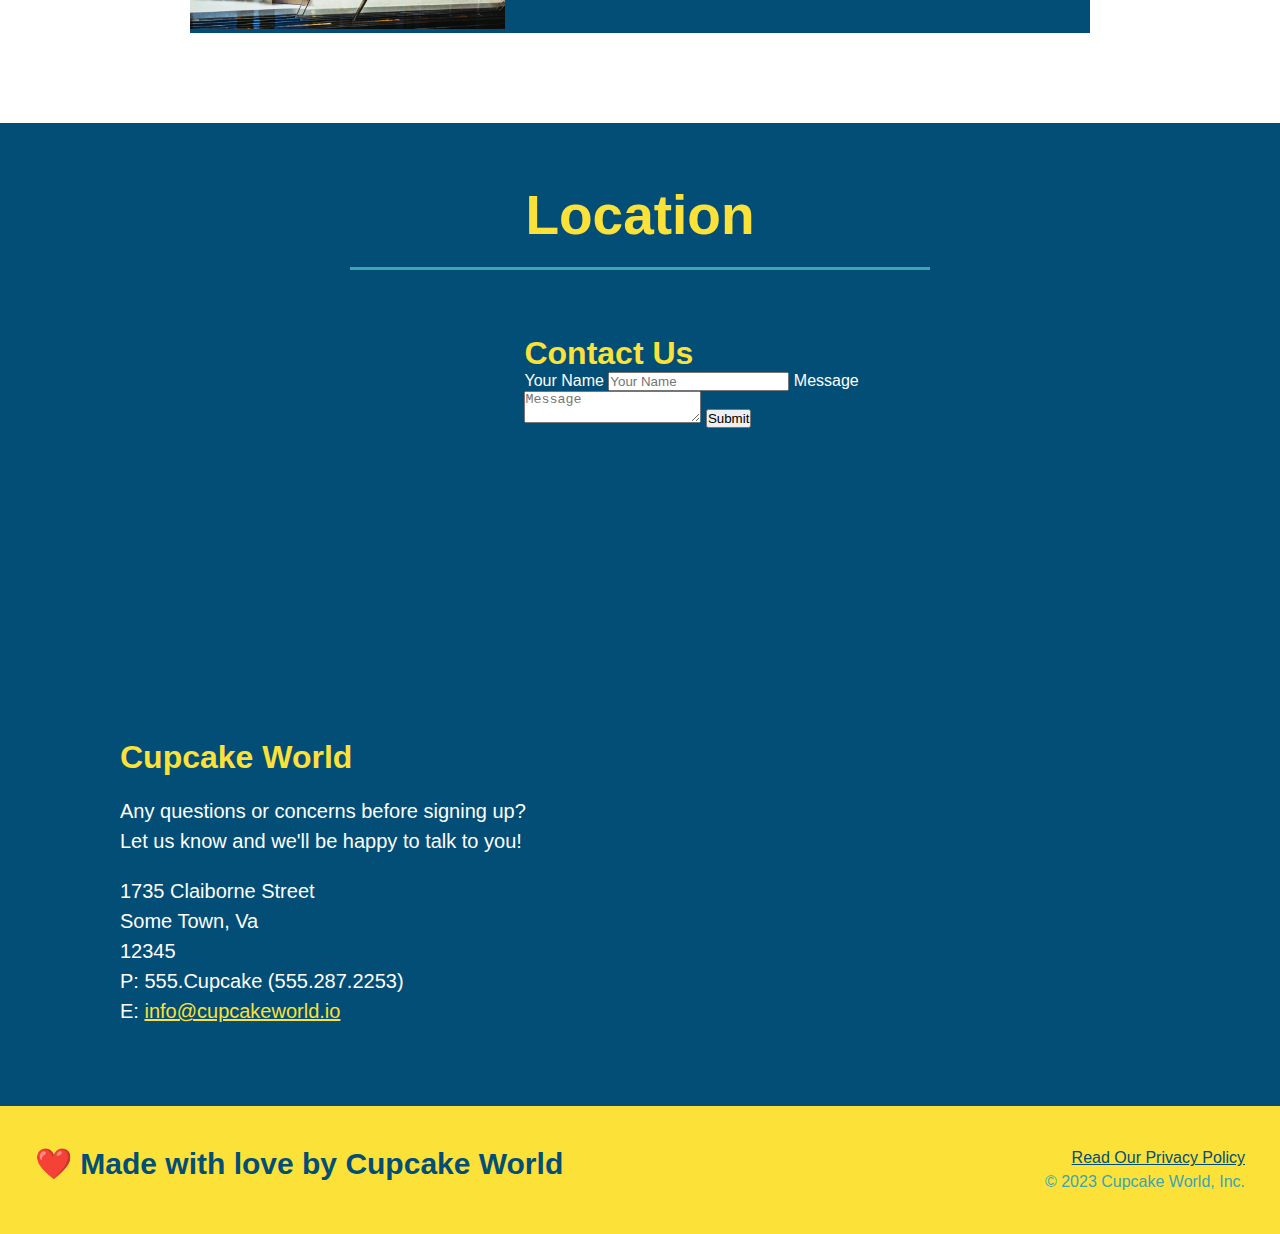
==== commit 3e1b049b: "add flexbox to the steps" ====
--- a/index.html
+++ b/index.html
@@ -89,28 +89,56 @@
         <h2 class="section-title secondary-border">What You Do</h2>
        </div>
 
-        <div>
-          <img src="./assets/images/step-1.svg" alt="">
-          <h3>Step 1: <span>Fill Out the Form Above</span></h3>
-          <p>You're already here, so why not?</p>
-        </div>
-
-        <div>
-          <img src="./assets/images/step-2.svg" alt="">
-          <h3>Step 2: <span>Consult with One of Or Bakery Experts</span></h3>
-          <p>Lorem ipsum dolor sit amet consectetur adipisicing elit. Totam dolorum sapiente iusto rerum sunt, repellat corrupti. Qui commodi nesciunt est cupiditate. Voluptates eaque perspiciatis voluptatem dignissimos sunt beatae, quo eum.</p>
-        </div>
-
-        <div>
-          <img src="./assets/images/step-3.svg" alt="">
-          <h3>Step 3: <span>Get Your Order Cooking</span></h3>
-          <p>Lorem ipsum dolor sit amet, consectetur adipisicing elit. Cum maiores ut porro iure nulla animi ducimus. Voluptatum officiis id accusantium odio dicta debitis totam illo iste assumenda, ad cupiditate facilis!</p>
-        </div>
-
-        <div>
-          <img src="./assets/images/step-4.svg" alt="">
-          <h3>Step 4: <span>Check on Your Order Status</span></h3>
-          <p>Lorem ipsum, dolor sit amet consectetur adipisicing elit. Nam, consequatur animi quisquam reiciendis, dolor omnis doloribus illum ipsam cupiditate mollitia laudantium. Aspernatur consequatur laborum, earum veritatis totam sequi dicta architecto?</p>
+        <div class="step">
+          <h3>Step 1.</h3>
+          <div class="step-info">
+            <div class="step-img">
+              <img src="./assets/images/step-1.svg" alt="">
+            </div>
+            <div class="step-text">  
+              <h4>Fill Out the Form Above</h4>
+              <p>You're already here, so why not?</p>
+            </div>
+          </div>
+        </div>
+
+        <div class="step">
+          <h3>Step 2.</h3>
+          <div class="step-info">
+            <div class="step-img">
+              <img src="./assets/images/step-2.svg" alt="">                  
+            </div>
+            <div class="step-text">
+              <h4>Consult with One of Or Bakery Experts</h4>
+              <p>Lorem ipsum dolor sit amet consectetur adipisicing elit. Totam dolorum sapiente iusto rerum sunt, repellat corrupti. Qui commodi nesciunt est cupiditate. Voluptates eaque perspiciatis voluptatem dignissimos sunt beatae, quo eum.</p>
+           </div>
+          </div>
+        </div>
+
+        <div class="step">
+          <h3>Step 3.</h3>
+          <div class="step-info">
+            <div class="step-img">
+              <img src="./assets/images/step-3.svg" alt="">
+            </div>
+            <div class="step-text">
+              <h4>Get Your Order Cooking</h4>
+              <p>Lorem ipsum dolor sit amet consectetur adipisicing elit. Eveniet iusto dicta et asperiores eius molestiae nulla explicabo est nihil vel sed eligendi tenetur, ea officia quaerat. Blanditiis vitae ratione repudiandae.</p>
+            </div>
+          </div>
+        </div>
+
+        <div class="step">
+          <h3>Step 4.</h3>
+          <div class="step-info">
+            <div class="step-img">
+              <img src="./assets/images/step-4.svg" alt="">
+            </div>
+            <div class="step-text">
+              <h4>Check on Your Order Status</h4>
+              <p>Lorem ipsum dolor sit amet consectetur adipisicing elit. In impedit incidunt nemo assumenda quam accusamus accusantium facere laborum nesciunt. Cum quas inventore at placeat distinctio ratione voluptatem? Minima, officiis. Beatae!</p>
+            </div>
+          </div>
         </div>
       </section>
 
--- a/assets/css/style.css
+++ b/assets/css/style.css
@@ -173,28 +173,52 @@
     border-color: #39a6b2;
 }
 
-.steps div {
-    margin-bottom: 80px;
-}
-
-.steps img {
-    width: 15%;
-    margin: 10px 0;
-}
-
-.steps h3 {
+.step {
+    margin: 50px auto;
+    padding-bottom: 50px;
+    width: 80%;
+    border-bottom: 1px solid #39a6b2;
+    display: flex;
+    flex-wrap: wrap;
+    align-items: center;
+    justify-content: space-between;
+}
+
+.step h3 {
     color: #024e76;
     font-size: 46px;
-    margin-top: 10px;
-}
-
-.steps p {
+    flex: 1 30%;
+}
+
+.step-info {
+    flex: 2 70%;
+    display: flex;
+    flex-wrap: wrap;
+    align-items: center;
+}
+
+.step-img {
+    flex: 1 12%;
+    margin-right: 20px;
+}
+
+.step-img img {
+    max-width: 100%;
+}
+
+.step-text {
+    flex: 12;
+}
+
+.step-text p {
     color: #39a6b2;
-    font-size: 23px;
-}
-
-.steps span {
-    font-size: 38px;
+    font-size: 18px;
+}
+
+.step-text h4 {
+    font-size: 26px;
+    line-height: 1.5;
+    color: #024e76;
 }
 
 .chef {
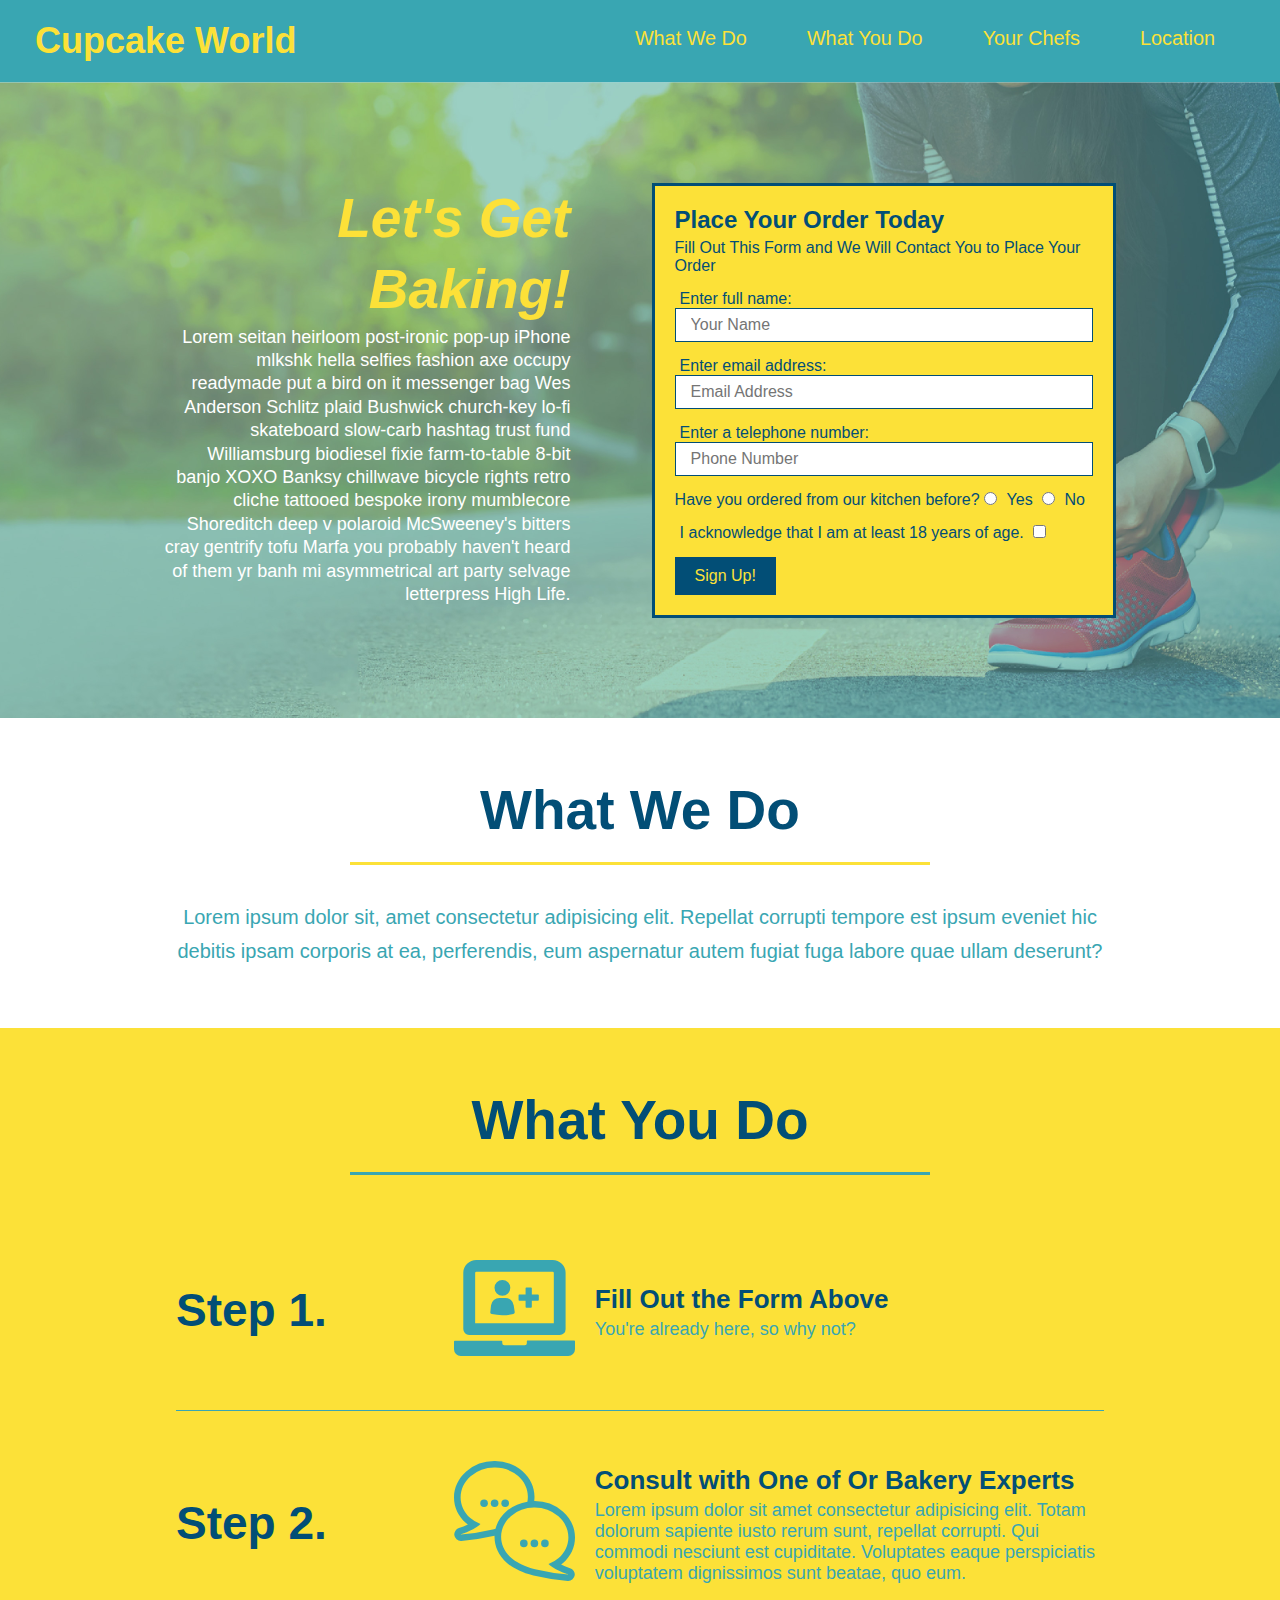
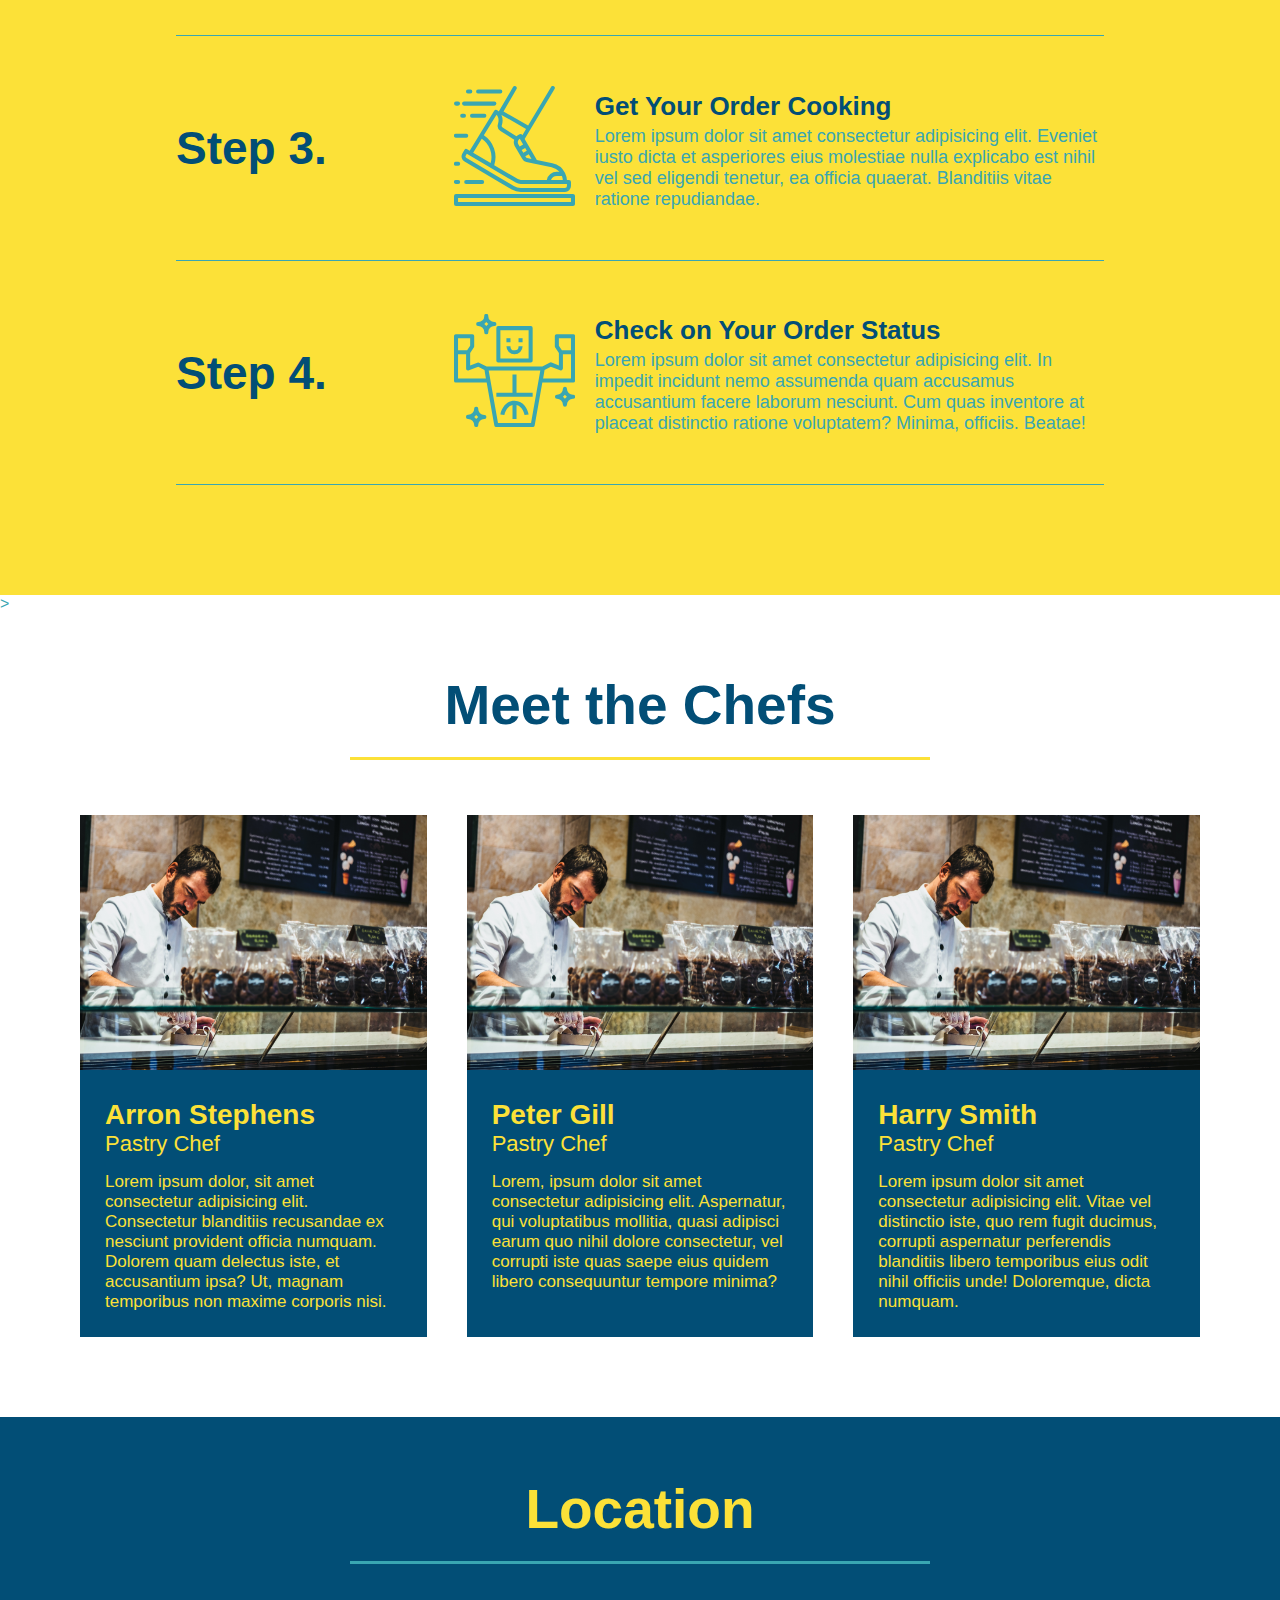
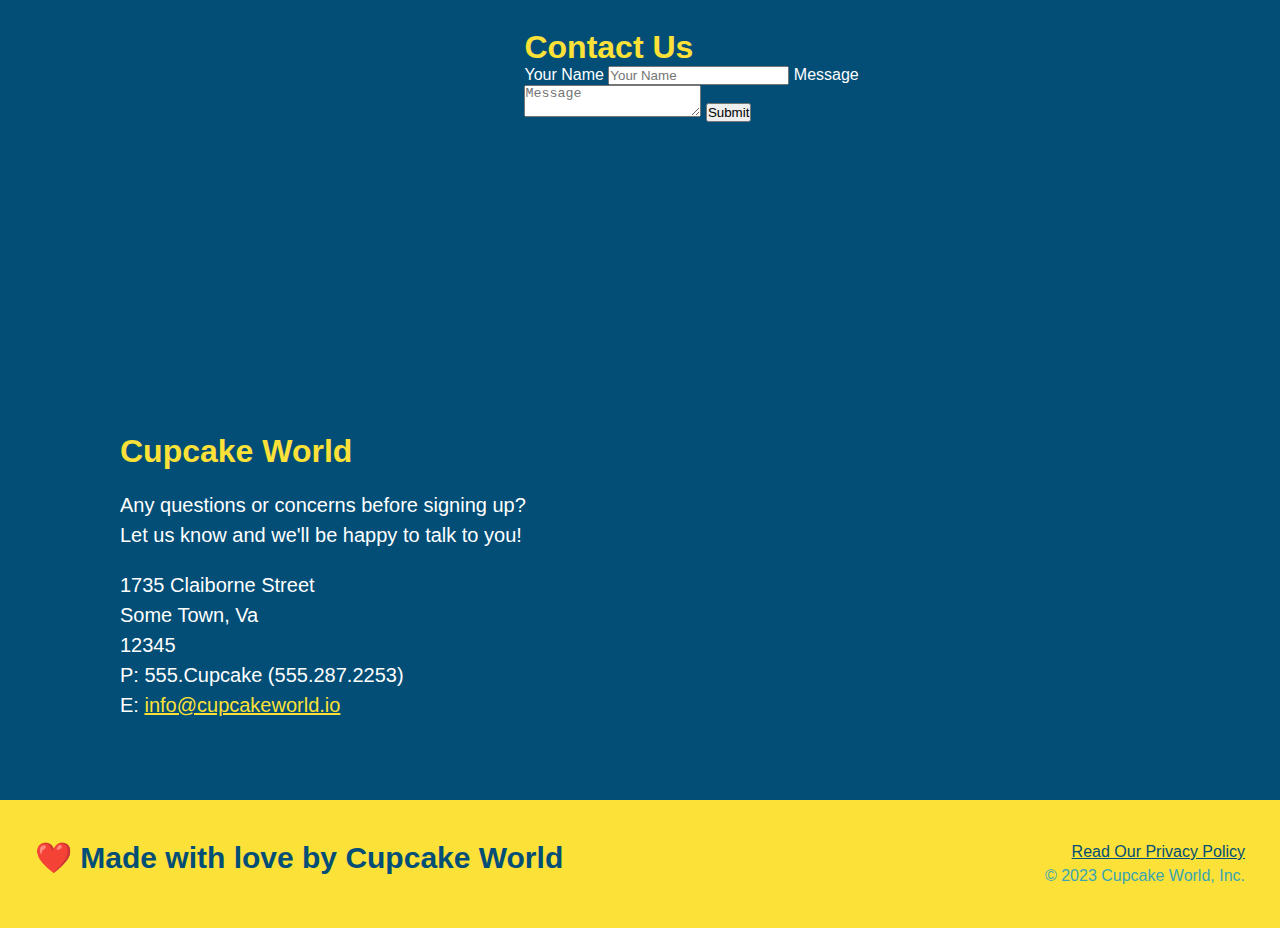
==== commit 36cc1cab: "add flexbox to the chefs" ====
--- a/index.html
+++ b/index.html
@@ -143,15 +143,17 @@
       </section>
 
       <!-- "meet the chefs" section -->>
-      <section id="your-chefs" class="chefs">
+      <section id="your-chefs">
        <div class="flex-row"> 
         <h2 class="section-title primary-border">Meet the Chefs</h2>
        </div> 
+
+       <div class="chefs">       
         <article class="chef">
           <img src="./assets/images/chef 1.jpg" alt="Arron Stephens prepping a dessert" />
-          <div class="chef-bio text-left">
-            <h3>Arron Stephens</h3>
-            <h4>Pastry Chef</h4>
+          <div class="chef-bio">
+            <h3 class="chef-name">Arron Stephens</h3>
+            <h4 class="chef-role">Pastry Chef</h4>
             <p>
               Lorem ipsum dolor, sit amet consectetur adipisicing elit. Consectetur blanditiis recusandae ex nesciunt provident officia numquam. Dolorem quam delectus iste, et accusantium ipsa? Ut, magnam temporibus non maxime corporis nisi.
             </p>
@@ -159,22 +161,23 @@
         </article>
 
         <article class="chef">
-          <div class="chef-bio text-right">
-            <h3>Peter Gill</h3>
-            <h4>Pastry Chef</h4>
+          <img src="./assets/images/chef 1.jpg" alt="Peter Gill frosting cupcakes" />
+          <div class="chef-bio">
+            <h3 class="chef-name">Peter Gill</h3>
+            <h4 class="chef-role">Pastry Chef</h4>
             <p>Lorem, ipsum dolor sit amet consectetur adipisicing elit. Aspernatur, qui voluptatibus mollitia, quasi adipisci earum quo nihil dolore consectetur, vel corrupti iste quas saepe eius quidem libero consequuntur tempore minima?</p>     
           </div>
-          <img src="./assets/images/chef 1.jpg" alt="Peter Gill frosting cupcakes" />
         </article>
 
         <article class="chef">
           <img src="./assets/images/chef 1.jpg" alt="Harry posing next to counter" />
-          <div class="chef-bio text-left">
-          <h3>Harry Smith</h3>
-          <h4>Pastry Chef</h4>
-          <p>Lorem ipsum dolor sit amet consectetur adipisicing elit. Vitae vel distinctio iste, quo rem fugit ducimus, corrupti aspernatur perferendis blanditiis libero temporibus eius odit nihil officiis unde! Doloremque, dicta numquam.</p>
+          <div class="chef-bio">
+            <h3 class="chef-name">Harry Smith</h3>
+            <h4 class="chef-role">Pastry Chef</h4>
+            <p>Lorem ipsum dolor sit amet consectetur adipisicing elit. Vitae vel distinctio iste, quo rem fugit ducimus, corrupti aspernatur perferendis blanditiis libero temporibus eius odit nihil officiis unde! Doloremque, dicta numquam.</p>
           </div>
         </article>
+       </div> 
       </section>
 
 
--- a/assets/css/style.css
+++ b/assets/css/style.css
@@ -221,40 +221,44 @@
     color: #024e76;
 }
 
+.chefs {
+    width: 100%;
+    margin: 0 auto;
+    display: flex;
+    flex-wrap: wrap;
+    justify-content: space-around;
+    }
+
 .chef {
-    width: 900px;
-    margin: 0 auto 30px auto;
+    margin: 20px;
     background: #024e76;
     color: #fce138;
-    overflow: auto;
+    flex: 1;
 }
 
 .chef img {
-    width: 35%;
+    width: 100%;
     height: 255px;
-    float: left;
 }
 
 .chef-bio {
-    padding: 35px;
-    float: left;
-    width: 65%;
+    padding: 25px;
+    
 }
 
 .chef-bio h3 {
-    font-size: 32px;
-    margin-bottom: 8px;
+    font-size: 28px;
 }
 
 .chef-bio h4 {
     font-weight:  lighter;
-    font-size: 26px;
-    margin-bottom: 25px;
+    font-size: 22px;
+    margin-bottom: 15px;
 }
 
 .chef-bio p {
     font-size: 17px;
-    line-height: 1.3;
+    
 }
 
 
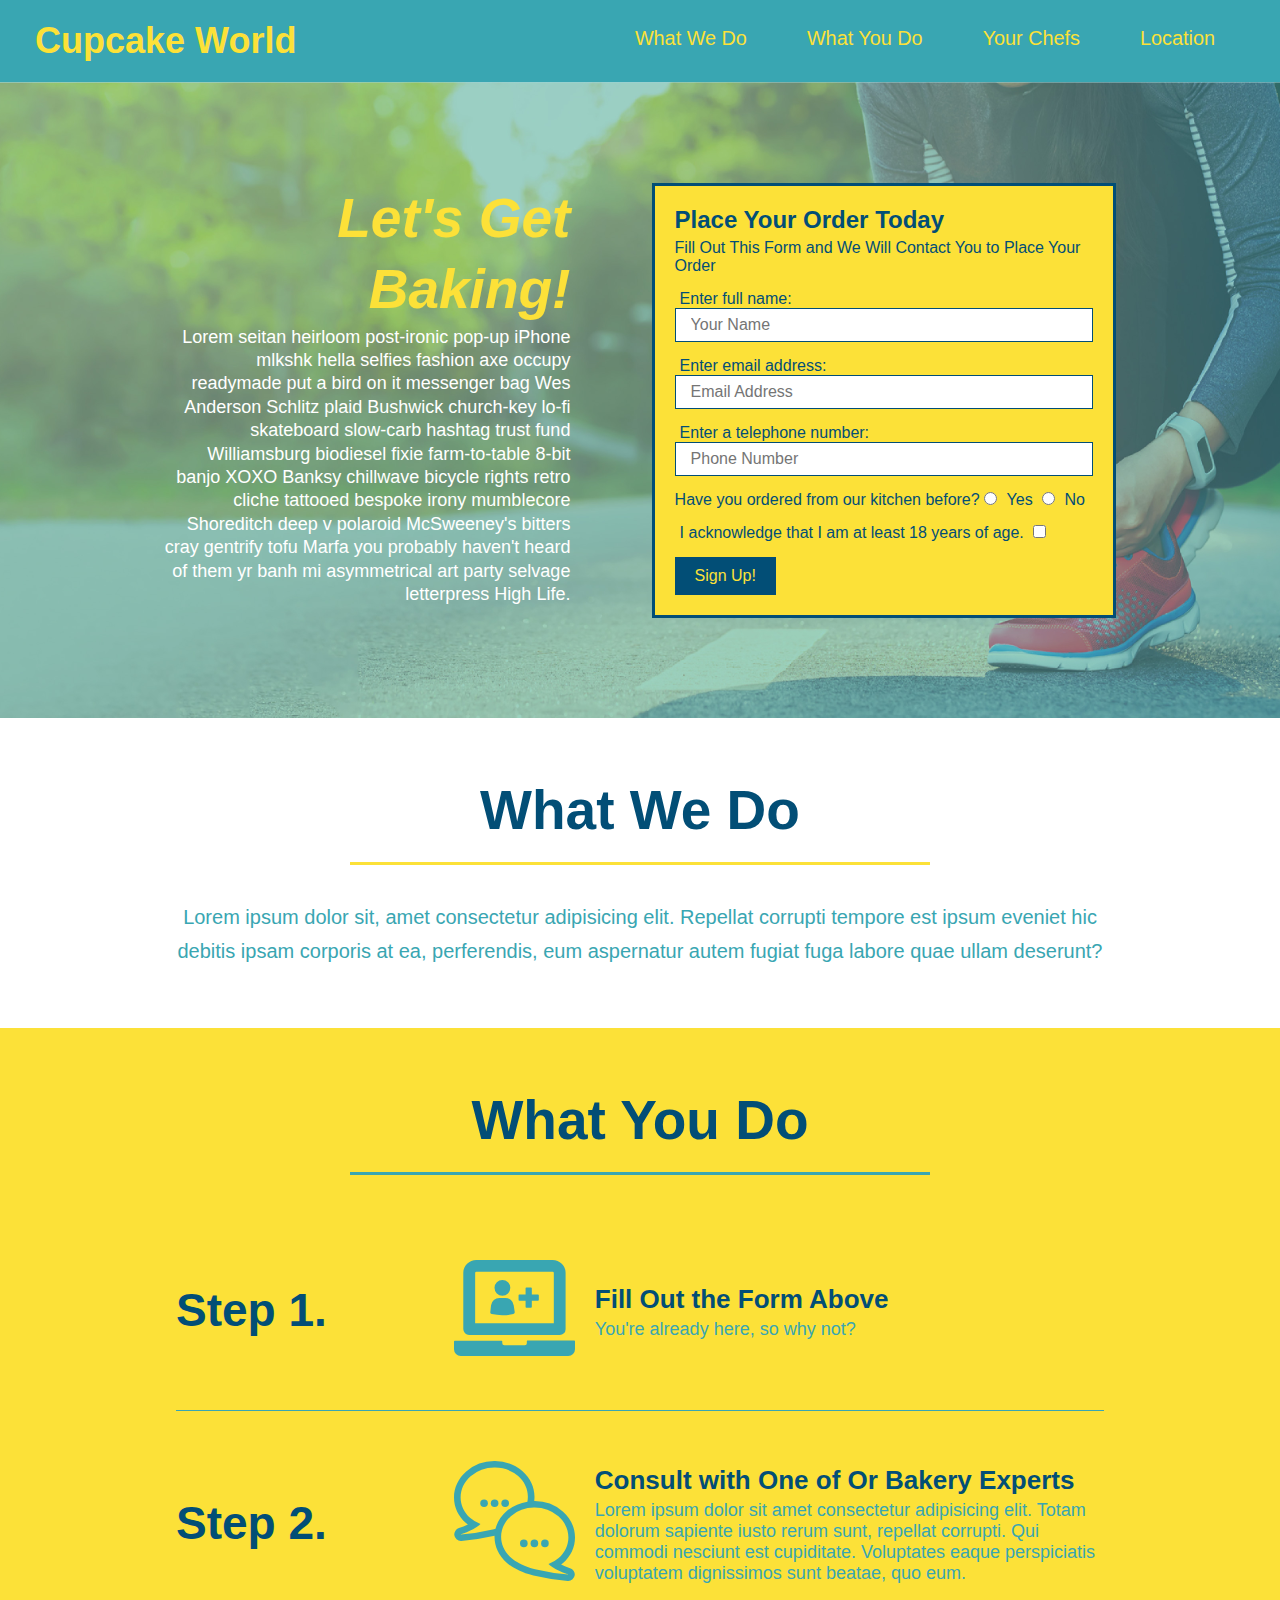
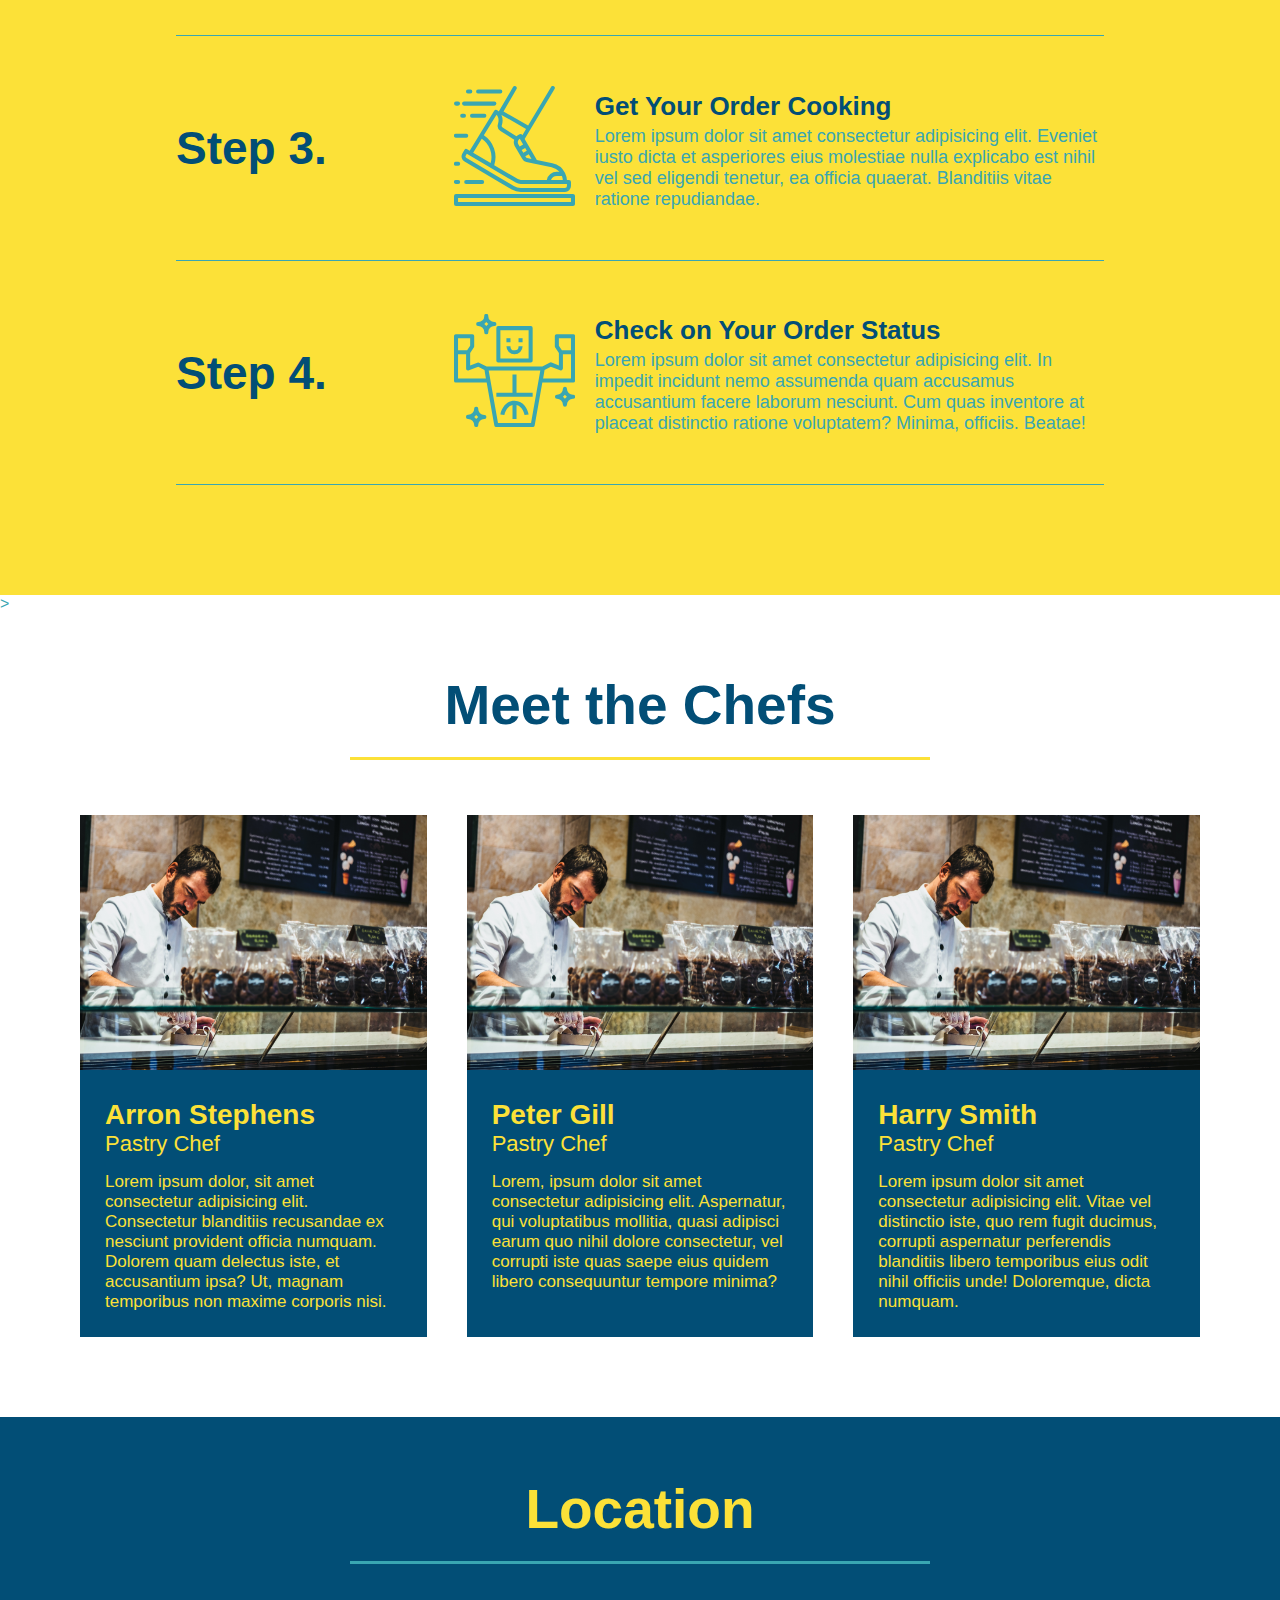
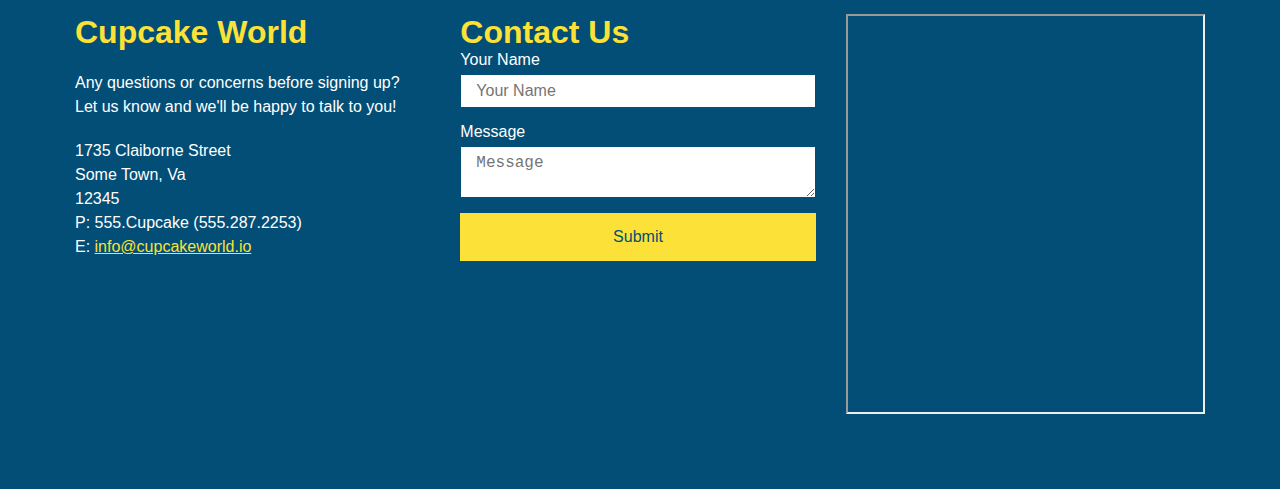
==== commit 803cdbae: "contact info style updated" ====
--- a/index.html
+++ b/index.html
@@ -187,13 +187,26 @@
        <div class="flex-row"> 
         <h2 class="section-title secondary-border">Location</h2>
        </div> 
-        <div class="contact-info">
-          <iframe src="https://www.google.com/maps/embed?pb=!1m18!1m12!1m3!1d3163.5725882426223!2d-77.46932588798205!3d37.54157142544167!2m3!1f0!2f0!3f0!3m2!1i1024!2i768!4f13.1!3m3!1m2!1s0x89b1115e285dded5%3A0x635babde89b0873b!2s1735%20Claiborne%20St%2C%20Richmond%2C%20VA%2023220!5e0!3m2!1sen!2sus!4v1688583131663!5m2!1sen!2sus" 
-          style="border:0;" 
-          allowfullscreen="" 
-          loading="lazy" 
-          referrerpolicy="no-referrer-when-downgrade">
-          </iframe>
+
+       <div class="contact-info">
+        <div>
+          <h3>Cupcake World</h3>
+            <p>
+            Any questions or concerns before signing up?
+            <br/>
+            Let us know and we'll be happy to talk to you!
+           </p>
+
+           <address>
+            1735 Claiborne Street <br/>
+            Some Town, Va <br/>
+            12345 <br/>
+            P: 555.Cupcake (555.287.2253)<br/>
+            E: <a href="mailto:info@cupcakeworld.io">info@cupcakeworld.io</a>
+           </address>
+
+          </div>
+
           <div class="contact-form">
             <h3>Contact Us</h3>
             <form>
@@ -201,24 +214,24 @@
               <input type="text" id="contact-name" placeholder="Your Name" />
               <label for="contact-message">Message</label>
               <textarea id="contact-message" placeholder="Message"></textarea>
+
               <button type="submit">Submit</button>
             </form>
           </div>
-          <div>
-            <h3>Cupcake World</h3>
-            <p>
-            Any questions or concerns before signing up?
-            <br/>
-            Let us know and we'll be happy to talk to you!
-           </p>
-           <address>
-            1735 Claiborne Street <br/>
-            Some Town, Va <br/>
-            12345 <br/>
-            P: 555.Cupcake (555.287.2253)<br/>
-            E: <a href="mailto:info@cupcakeworld.io">info@cupcakeworld.io</a>
-           </address>
-          </div>
+
+          <iframe src="https://www.google.com/maps/embed?pb=!1m18!1m12!1m3!1d3163.5725882426223!2d-77.46932588798205!3d37.54157142544167!2m3!1f0!2f0!3f0!3m2!1i1024!2i768!4f13.1!3m3!1m2!1s0x89b1115e285dded5%3A0x635babde89b0873b!2s1735%20Claiborne%20St%2C%20Richmond%2C%20VA%2023220!5e0!3m2!1sen!2sus!4v1688583131663!5m2!1sen!2sus" 
+            </iframe>
+
+
+          <div class="contact-info">
+            style="border:0;" 
+            allowfullscreen="" 
+            loading="lazy" 
+            referrerpolicy="no-referrer-when-downgrade">
+            
+          
+          </div>
+        
         </div>  
       </section>
 
--- a/assets/css/style.css
+++ b/assets/css/style.css
@@ -283,17 +283,22 @@
     color: #fce138;
 }
 
+.contact-info {
+    display: flex;
+    justify-content: space-between;
+    flex-wrap: wrap;
+}
+
+.contact-info > * {
+    flex: 1;
+    margin: 15px;
+}
+
 .contact-info iframe {
-    width: 400px;
     height: 400px;
 }
 
 .contact-info div {
-    width: 410px;
-    display: inline-block;
-    vertical-align: top;
-    text-align: left;
-    margin: 30px 0 0 60px;
     color: white;
 }
 
@@ -305,11 +310,32 @@
 .contact-info p, .contact-info address {
     margin: 20px 0;
     line-height: 1.5;
-    font-size: 20px;
+    font-size: 16px;
     font-style: normal;
 }
 
 .contact-info a {
     color: #fce138;
 }
+
+.contact-form input, .contact-form textarea {
+    border: 1px solid #024e76;
+    display: block;
+    padding: 7px 15px;
+    font-size: 16px;
+    color: #024e76;
+    width: 100%;
+    margin-bottom: 15px;
+    margin-top: 5px;
+}
+
+.contact-form button {
+    width: 100%;
+    border: none;
+    background: #fce138;
+    color: #024e76;
+    text-align: center;
+    padding: 15px 0;
+    font-size: 16px;
+}
 /* LOCATION STYLES END */
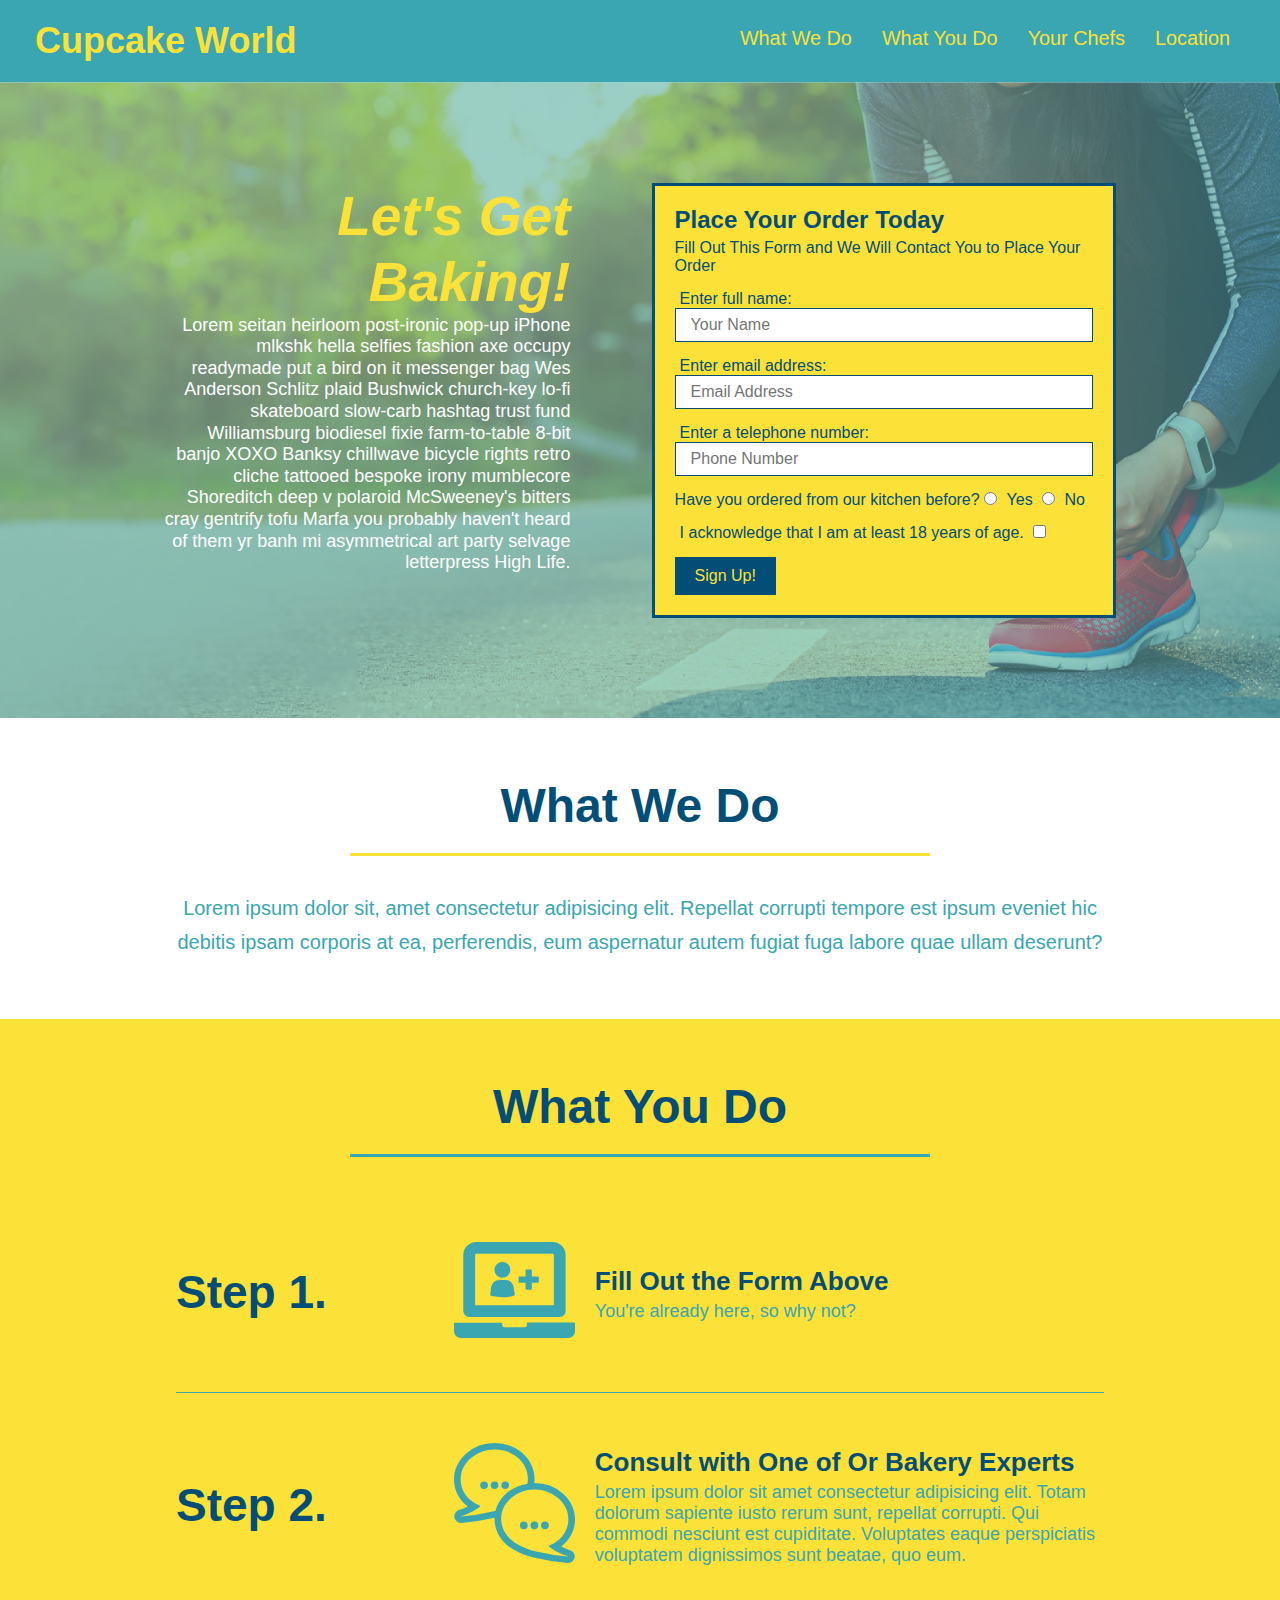
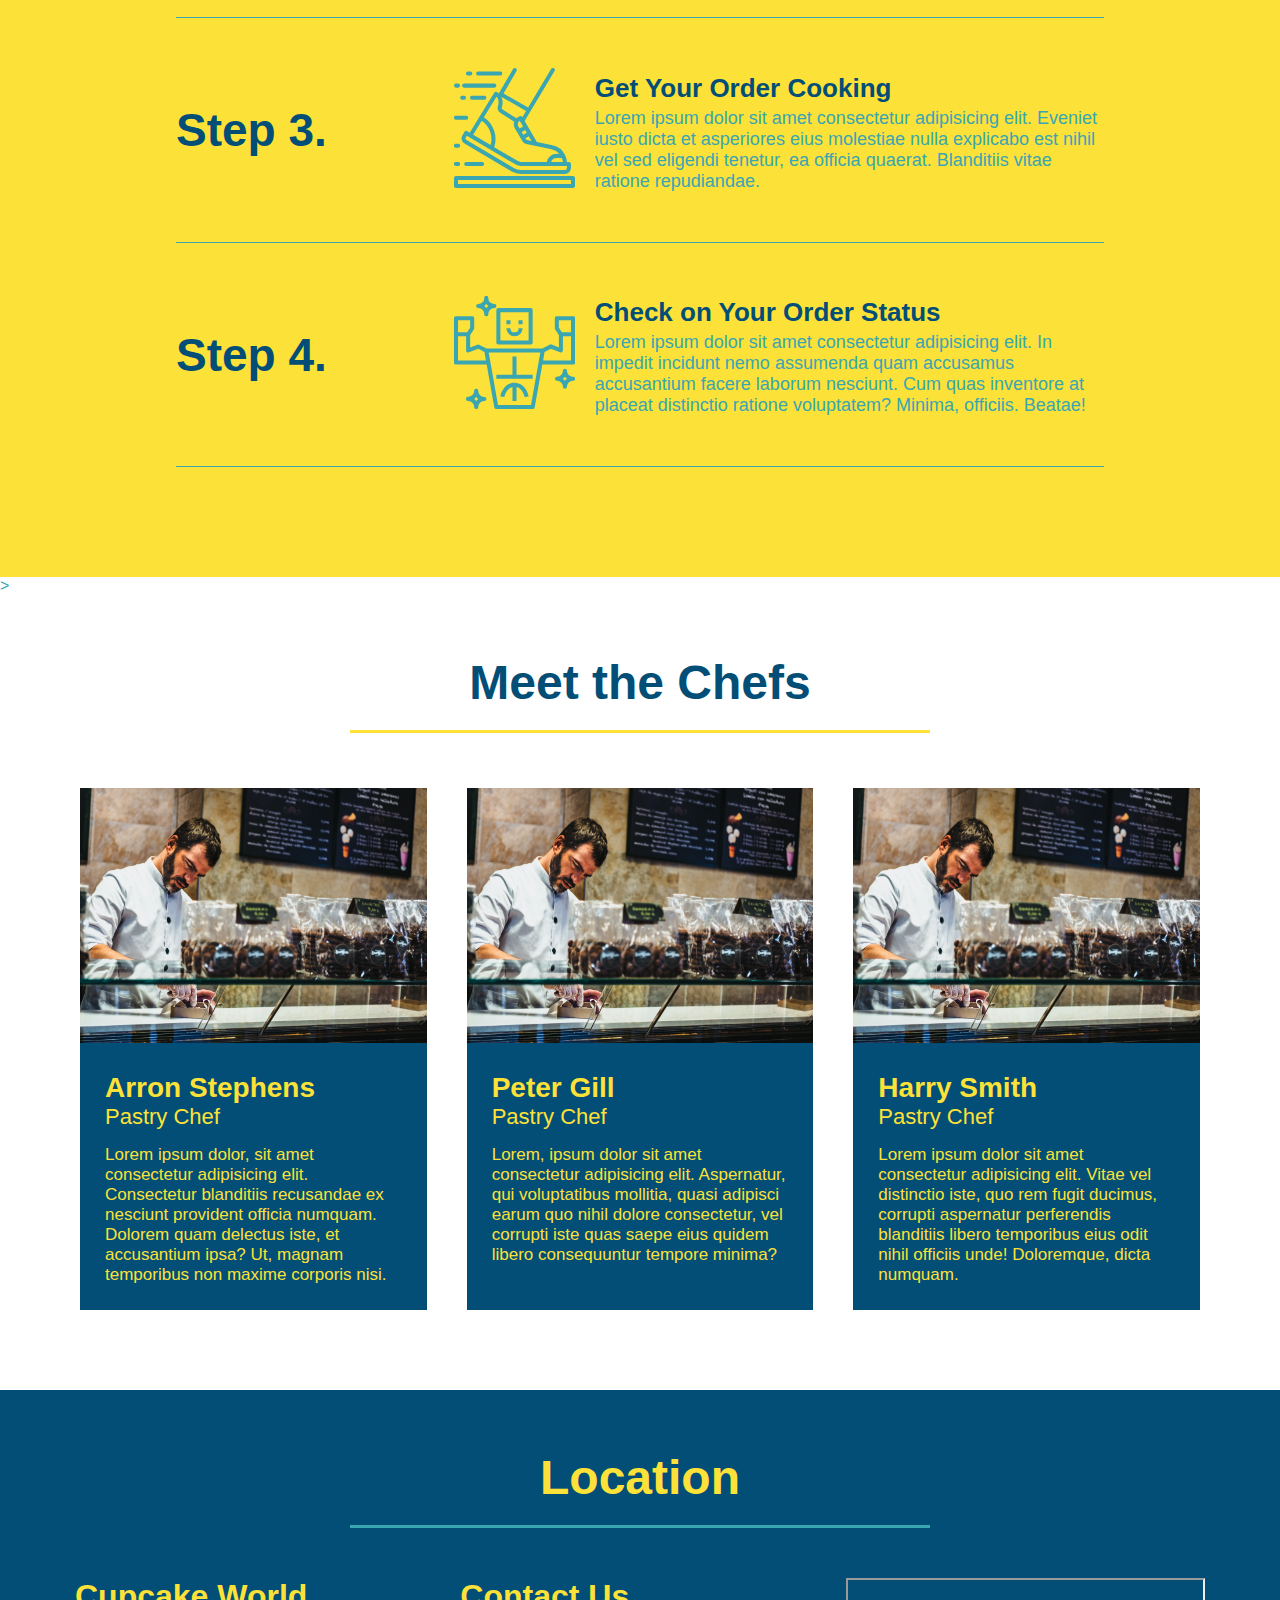
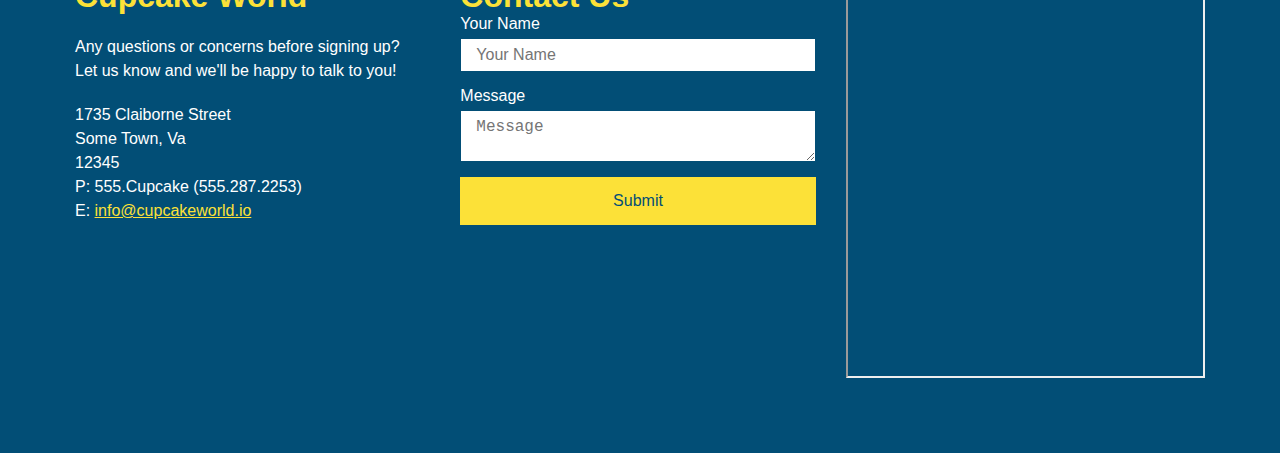
==== commit 939ce52d: "css intial changes for RWD" ====
--- a/index.html
+++ b/index.html
@@ -5,6 +5,7 @@
         <meta charset="UTF-8" />
         <title>Cupcake World</title>
         <link rel="stylesheet" href="./assets/css/style.css" />
+        <meta name="viewport" content="width=devive-width, initial-scale=1.0" />
     </head>
 
     <body>
--- a/assets/css/style.css
+++ b/assets/css/style.css
@@ -43,7 +43,7 @@
 }
 
 header nav ul li a {
-    margin: 0 30px;
+    padding: 10px 15px;
     font-weight: lighter;
     font-size: 1.55vw;
 }
@@ -80,6 +80,7 @@
 .hero {
     display: flex;
     justify-content: center;
+    align-items: flex-start;
     flex-wrap: wrap;
     background-image: url("../images/hero-bg.jpg");
     background-size: cover;
@@ -132,7 +133,7 @@
     margin: 3.5%;
     color: #fff;
     font-size: 18px;
-    line-height: 1.3;
+    line-height: 1.2;
 }
 
 .hero-cta h2 {
@@ -156,7 +157,7 @@
 }
 
 .section-title {
-    font-size: 55px;
+    font-size: 48px;
     color: #024e76;
     border-bottom: 3px solid;
     padding-bottom: 20px;
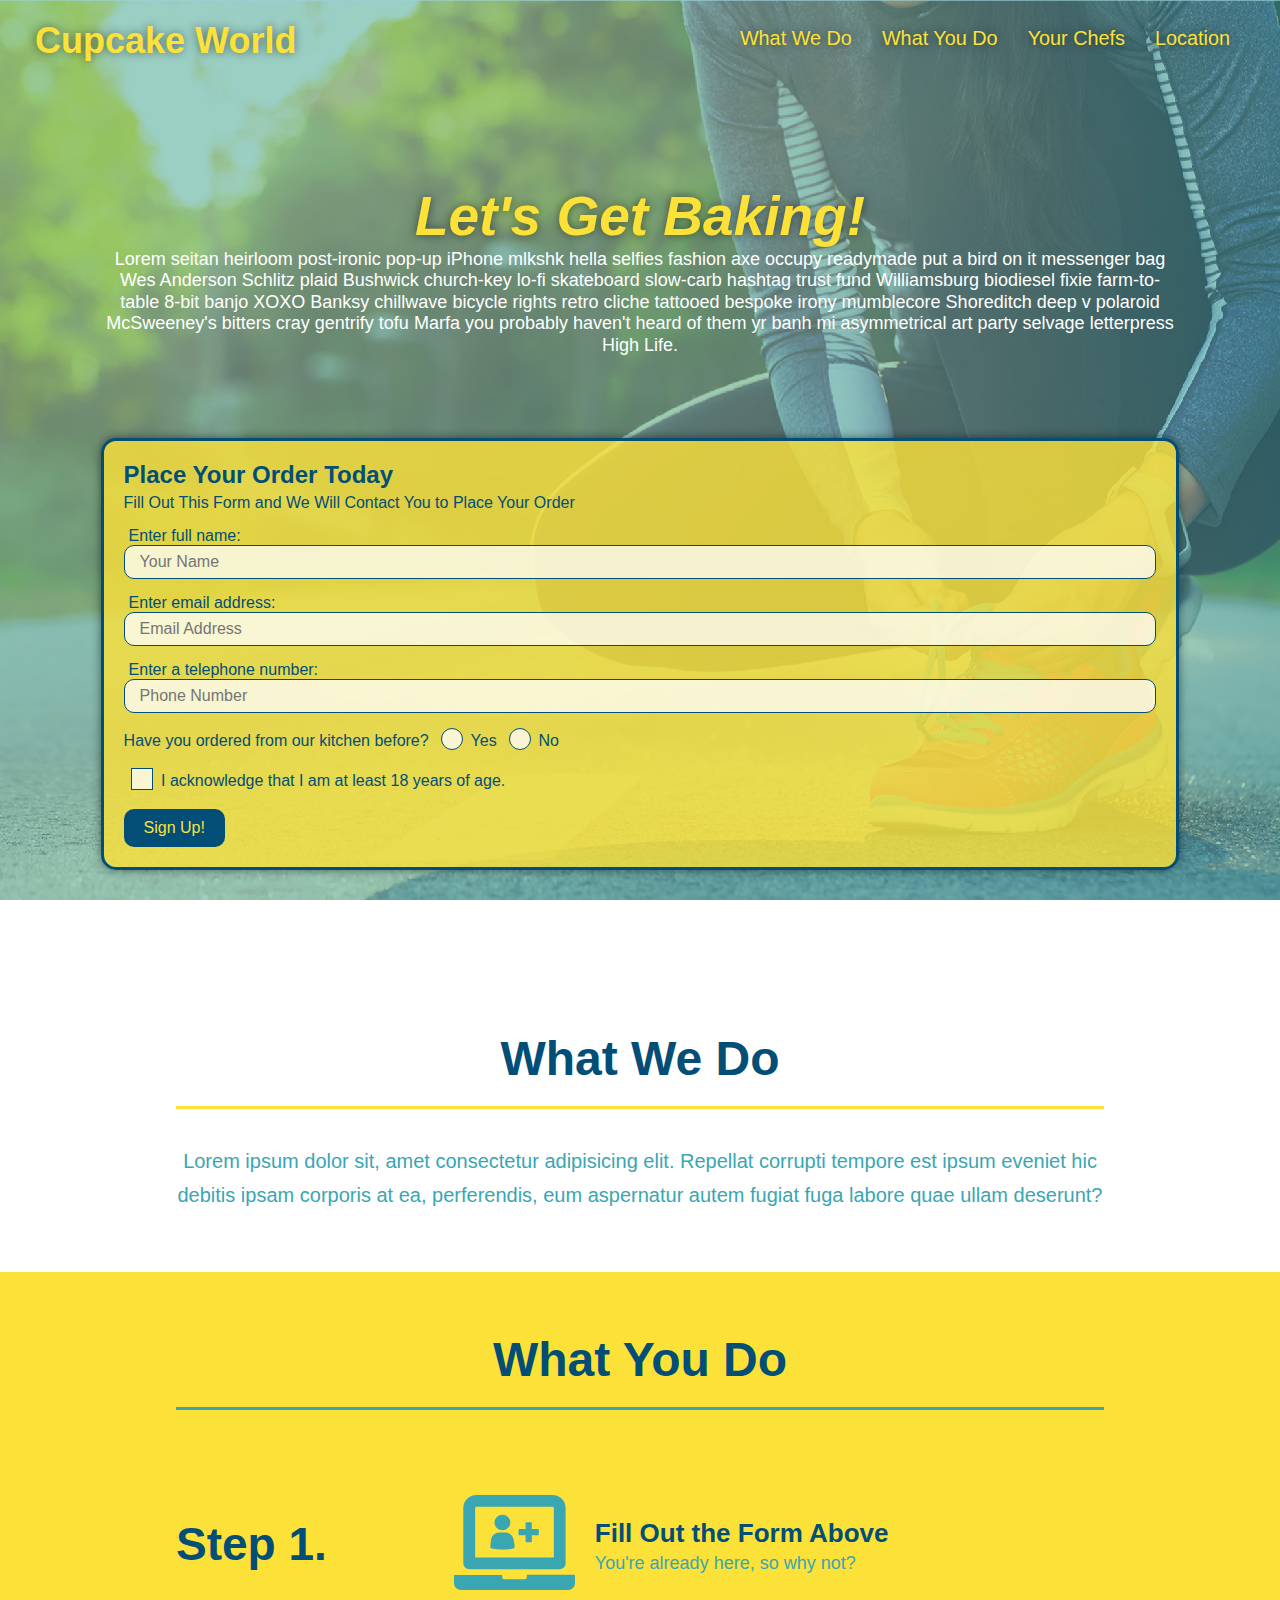
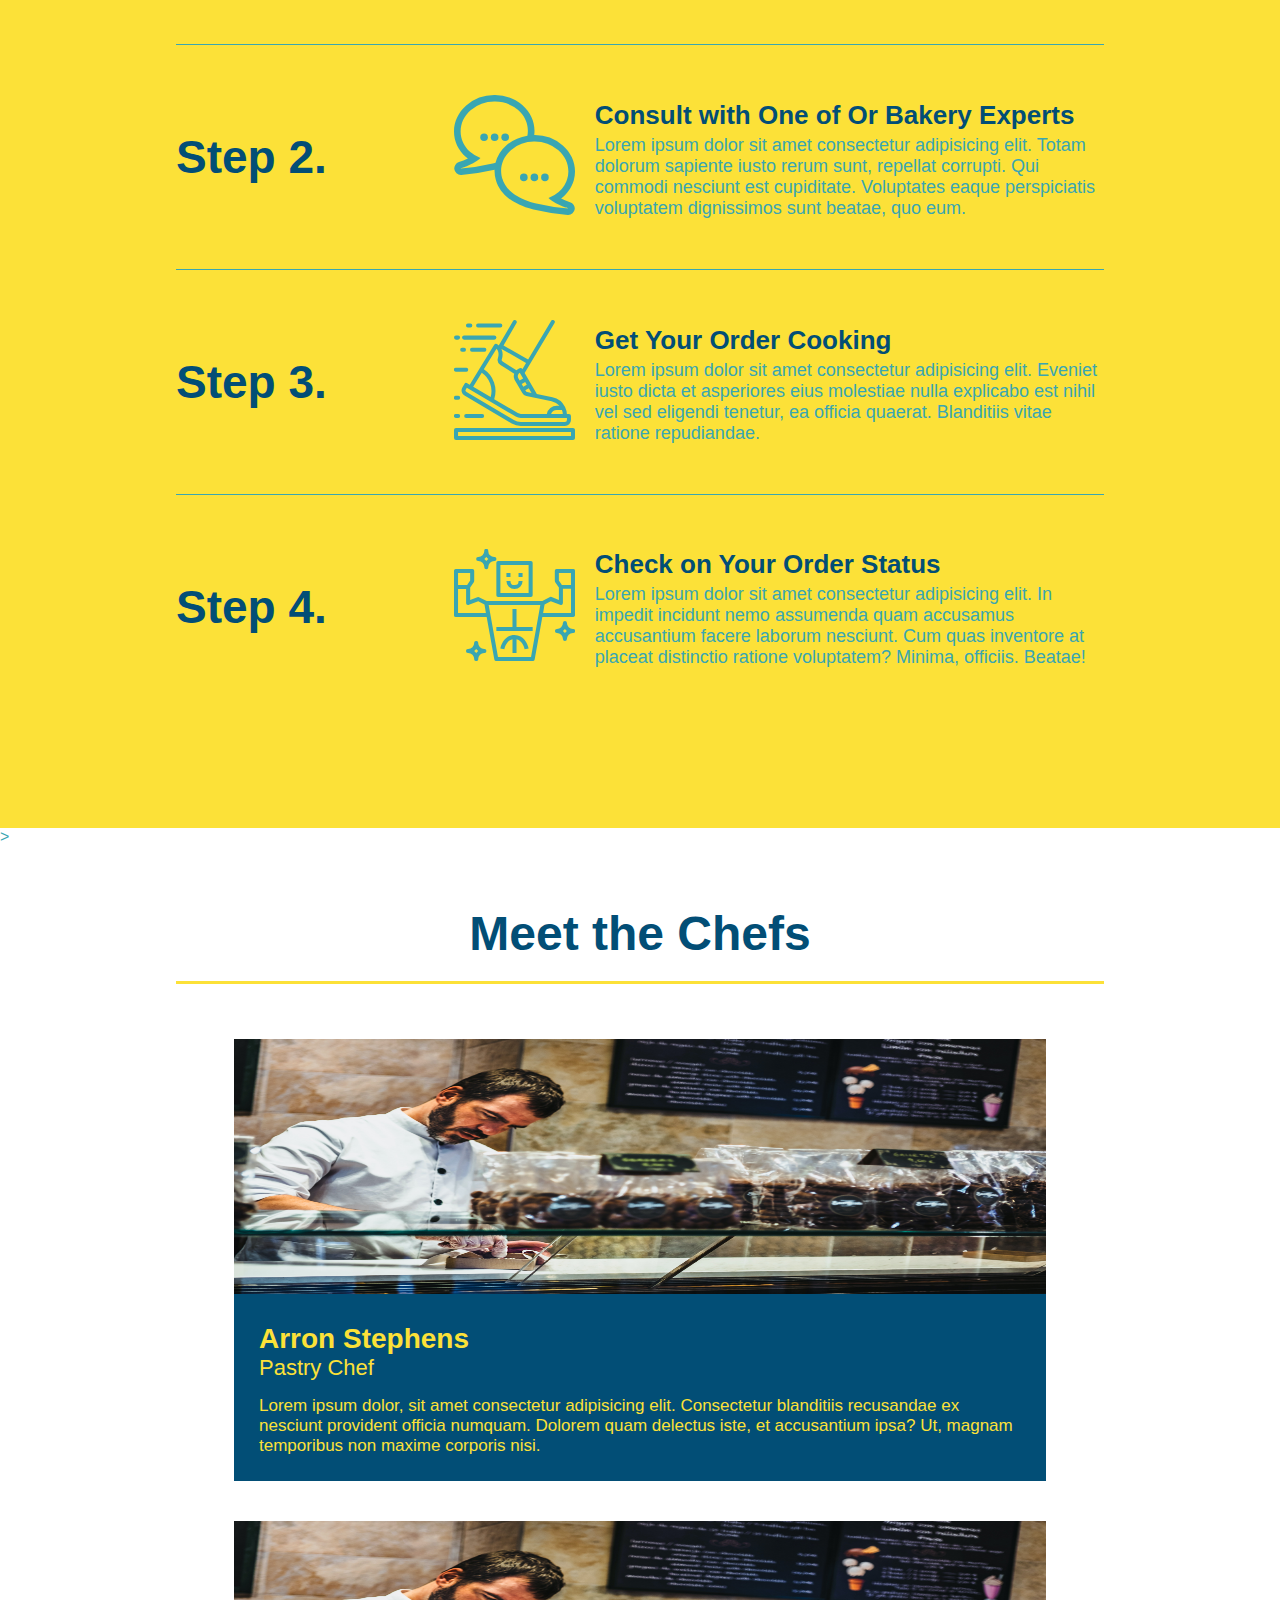
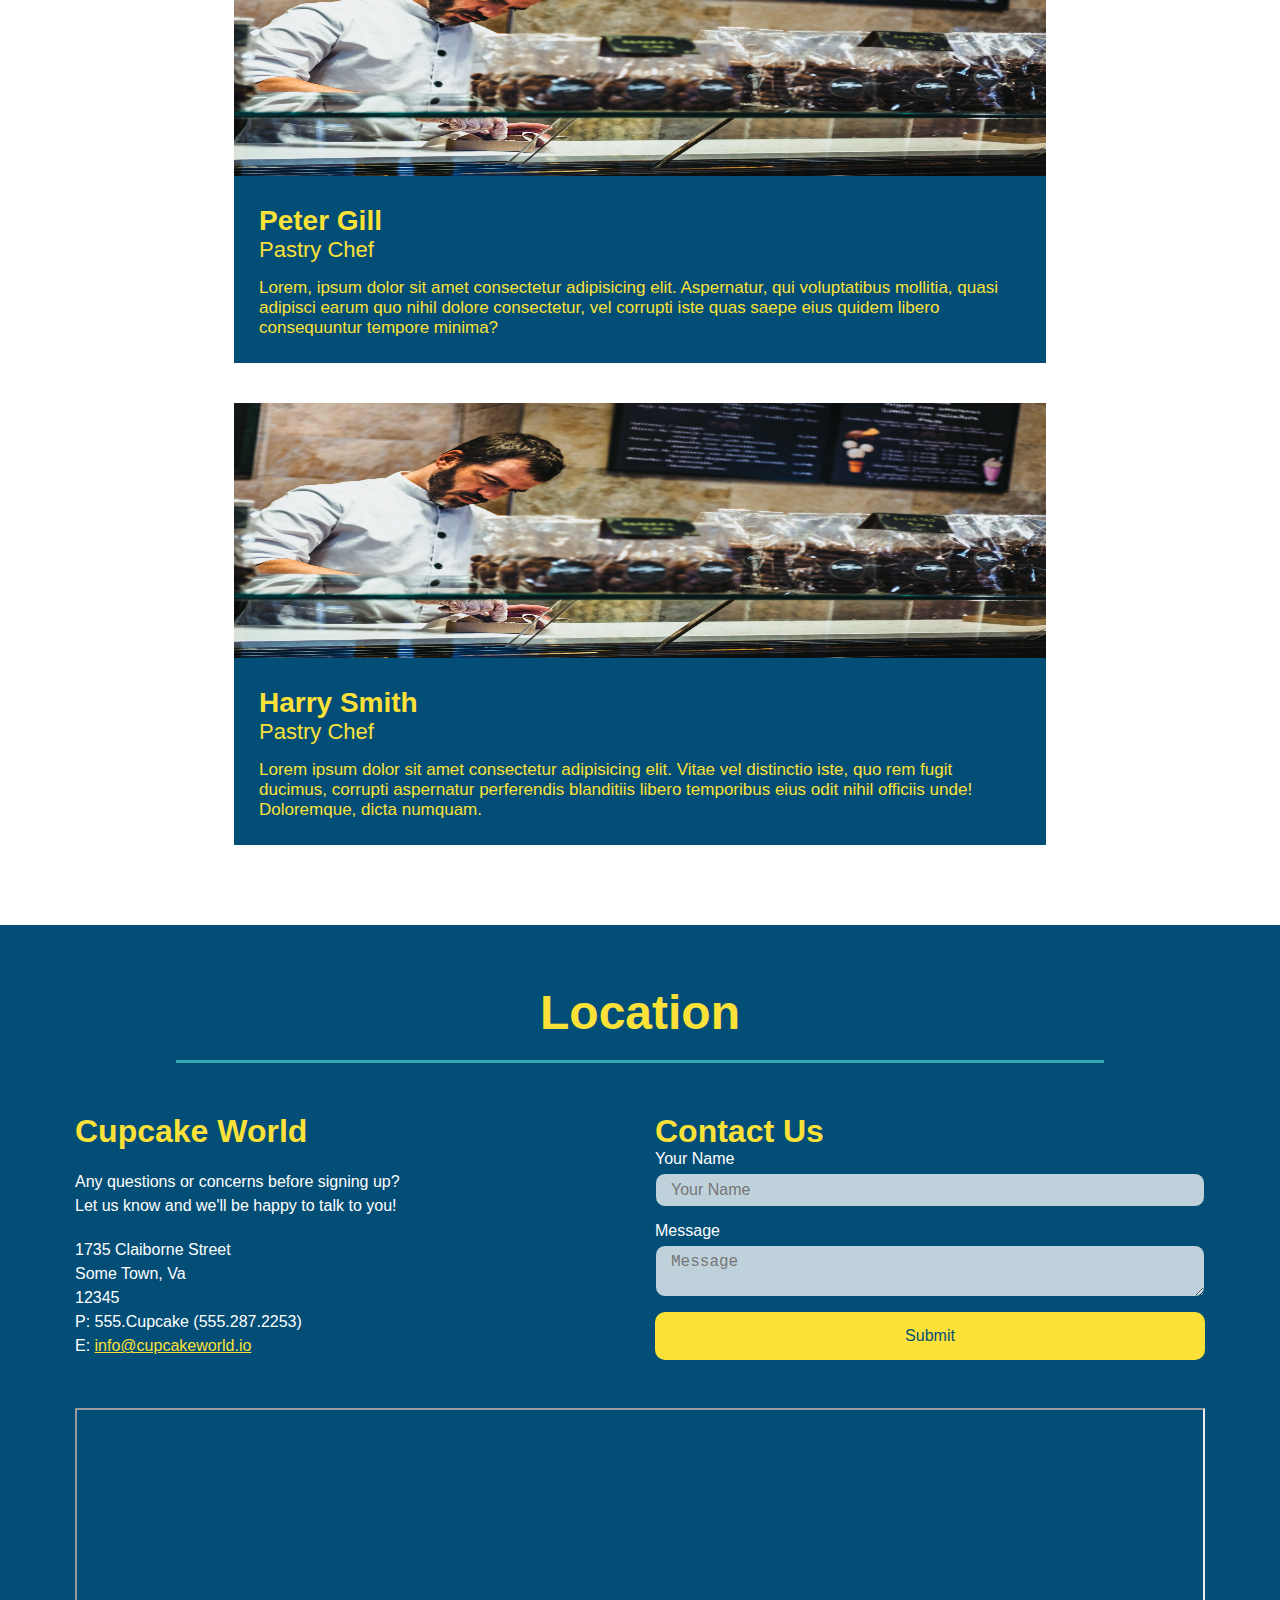
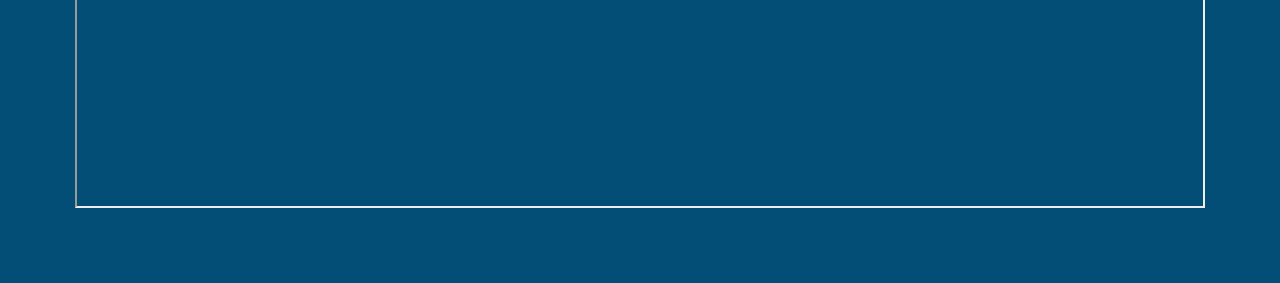
==== commit 3dfd5767: "pseudo-classes added for checkbox and radio buttons and z-index applied for header" ====
--- a/index.html
+++ b/index.html
@@ -58,14 +58,20 @@
               <input type="tel" placeholder="Phone Number" name="phone" id="phone" class="form-input" />
               <p>
                 Have you ordered from our kitchen before?
-                <input type="radio" name="ordered-confirm" id="ordered-yes" />
-                <label for="ordered-yes">Yes</label>
-                <input type="radio" name="ordered-confirm" id="ordered-no" />
-                <label for="ordered-no">No</label>
+                <span class="radio-wrapper">
+                  <input type="radio" name="ordered-confirm" id="ordered-yes" />
+                  <label for="ordered-yes">Yes</label>
+                </span>
+                <span class="radio-wrapper">
+                  <input type="radio" name="ordered-confirm" id="ordered-no" />
+                  <label for="ordered-no">No</label>
+                </span>
                 </p>
                 <p>
-                  <label for="checkbox" >I acknowledge that I am at least 18 years of age.</label>
-                  <input type="checkbox" name="age-confirm" id="checkbox" />
+                  <span class="checkbox-wrapper">
+                    <input type="checkbox" name="age-confirm" id="checkbox" />
+                    <label for="checkbox" >I acknowledge that I am at least 18 years of age.</label>
+                  </span>
                 </p>
                 <button type="submit">Sign Up!</button>
             </form>
--- a/assets/css/style.css
+++ b/assets/css/style.css
@@ -16,6 +16,15 @@
     flex-wrap: wrap;
     padding: 20px 35px;
     background-color: #39a6b2;
+    position: -webkit-sticky;
+    position: sticky;
+    top: 0;
+    background-image: url("../images/hero-bg.jpg");
+    background-size: cover;
+    background-attachment: fixed;
+    background-position: 80%;
+    z-index: 9999;
+    
 }
 
 header h1 {
@@ -23,6 +32,7 @@
     font-size: 36px;
     color: #fce138;
     margin: 0;
+    text-shadow: 0 0 10px rgba(0, 0, 0, 0.5);
 }
 
 header a {
@@ -46,6 +56,14 @@
     padding: 10px 15px;
     font-weight: lighter;
     font-size: 1.55vw;
+    text-shadow: 0 0 10px rgba(0, 0, 0, 0.5);
+}
+
+header nav ul li a:hover {
+    background: #fce138;
+    color: #024e76;
+    border-radius: 15px;
+    text-shadow: none;
 }
 
 footer {
@@ -84,16 +102,19 @@
     flex-wrap: wrap;
     background-image: url("../images/hero-bg.jpg");
     background-size: cover;
-    background-position: center;
+    background-attachment: fixed;
+    background-position: 80%;
 }
 
 .hero-form {
     border: solid 3px #024e76;
-    background-color: #fce138;
+    background-color: rgba(252, 225, 56, 0.8);
     padding: 20px;
     color: #024e76;
     width: 40%;
     margin: 3.5%;
+    box-shadow: 0 0 10px rgba(0, 0, 0, 0.5);
+    border-radius: 15px;
 }
 
 .hero-form h3 {
@@ -113,6 +134,13 @@
     color: #024e76;
     width: 100%;
     margin-bottom: 15px;
+    border-radius: 10px;
+    background-color: rgba(255,255,255, 0.75);
+}
+
+.form-input:focus {
+    background-color: rgba(255,255,255, 1);
+    outline: none;
 }
 
 .hero-form label {
@@ -125,6 +153,71 @@
     border: none;
     padding: 10px 20px;
     font-size: 16px;
+    border-radius: 10px;
+}
+
+.hero-form button:hover {
+    background-color: #39a6b2;
+}
+
+.checkbox-wrapper input, .radio-wrapper input {
+    opacity: 0;
+}
+
+.checkbox-wrapper label, .radio-wrapper label {
+    position: relative;
+    left: 10px;
+    margin: 10px;
+    line-height: 1.6;
+}
+
+.checkbox-wrapper label::before, .radio-wrapper label::before {
+    content: "";
+    height: 20px;
+    width: 20px;
+    background: rgba(255,255,255, 0.75);
+    border: 1px solid #024e76;
+    position: absolute;
+    top: -4px;
+    left: -30px;
+}
+
+.radio-wrapper label::before {
+    border-radius: 50%;
+}
+
+.radio-wrapper label::after {
+    content: "";
+    width: 20px;
+    height: 20px;
+    border-radius: 50%;
+    background: #024e76;
+    position: absolute;
+    left: -29px;
+    top: -3px;
+    background-image: radial-gradient(circle, #39a6b2, #024e76);
+}
+
+.checkbox-wrapper label::after {
+    content: "";
+    height: 6px;
+    width: 14px;
+    border-left: 2px solid #024e76;
+    border-bottom: 2px solid #024e76;
+    position: absolute;
+    left: -26px;
+    top: 1px;
+    transform: rotate(-58deg);
+}
+
+.checkbox-wrapper input + label::after,
+.radio-wrapper input + label::after {
+    content: none;
+}
+
+.checkbox-wrapper input:checked + label::after,
+.radio-wrapper input:checked + label::after {
+    content: "";
 }
 
 .hero-cta {
@@ -140,6 +233,7 @@
     font-style: italic;
     font-size: 55px;
     color: #fce138;
+    text-shadow: 0 0 10px rgba(0,0,0,0.5);
 }
 /* Hero Style End */
 
@@ -178,11 +272,14 @@
     margin: 50px auto;
     padding-bottom: 50px;
     width: 80%;
-    border-bottom: 1px solid #39a6b2;
     display: flex;
     flex-wrap: wrap;
     align-items: center;
     justify-content: space-between;
+}
+
+.step:not(:last-child) {
+    border-bottom: 1px solid #39a6b2;
 }
 
 .step h3 {
@@ -328,6 +425,13 @@
     width: 100%;
     margin-bottom: 15px;
     margin-top: 5px;
+    border-radius: 10px;
+    background-color: rgba(255,255,255, 0.75);
+}
+
+.contact-form input:focus, .contact-form textarea:focus {
+   background-color: rgba(255,255,255, 1); 
+   outline: none;
 }
 
 .contact-form button {
@@ -338,5 +442,126 @@
     text-align: center;
     padding: 15px 0;
     font-size: 16px;
+    border-radius: 10px;
+}
+
+.contact-form button:hover {
+    color: #fce138;
+    background: #39a6b2;
 }
 /* LOCATION STYLES END */
+
+/* MEDIA QUERY FOR SMALLER DESKTOP SCREENS AND SMALLER */
+
+@media screen and (max-width: 980px) {
+    header {
+        padding-bottom: 0;
+        justify-content: center;
+        position: relative;
+    }
+
+    header h1 {
+        width: 100%;
+        text-align: center;
+    }
+
+    header nav ul {
+        margin-top: 20px;
+        width: 100%;
+        justify-content: center;
+    }
+
+    header nav ul li a {
+        font-size: 20px;
+    }
+
+    footer h2, footer div {
+        text-align: center;
+        width: 100%;
+    }
+}
+
+.hero-cta, .hero-form {
+    width: 100%;
+}
+
+.hero-cta {
+    text-align: center;
+}
+
+.section-title {
+    width: 80%;
+}
+
+.chef {
+    flex: 0 70%;
+}
+
+.contact-info iframe {
+    flex: 1 100%;
+}
+
+/* MEDIA QUERY FOR TABLETS AND SMALLER */
+
+@media screen and (max-width: 768px) {
+    section {
+        padding: 30px 15px;
+    }
+
+    .step h3 {
+        flex: 1 100%;
+        text-align: center;
+    }
+
+    .step-info {
+        flex: 2 100%;
+        text-align: center;
+        justify-content: center;
+    }
+
+    .step-img {
+        flex: 0 32%;
+        margin-right: 0;
+        margin-top: 15px;
+        margin-bottom: 15px;
+    }
+
+    .step-text {
+        flex: 100%;
+    } 
+}
+
+/* MEDIA QUERY FOR MOBILE PHONES AND SMALLER */
+
+@media screen and (max-width: 575px) {
+
+    .hero-form button {
+        width: 100%;
+    }
+
+    .section-title {
+        width: 95%;
+    }
+
+    .intro p {
+        width: 100%;
+    }
+
+    .chef {
+        flex: 0 100%;
+    }
+
+    .contact-info {
+        text-align: center;
+    }
+
+    .contact-info > * {
+        flex: 0 100%;
+    }
+
+    .contact-form {
+        order: 3;
+    }
+
+}
+   
